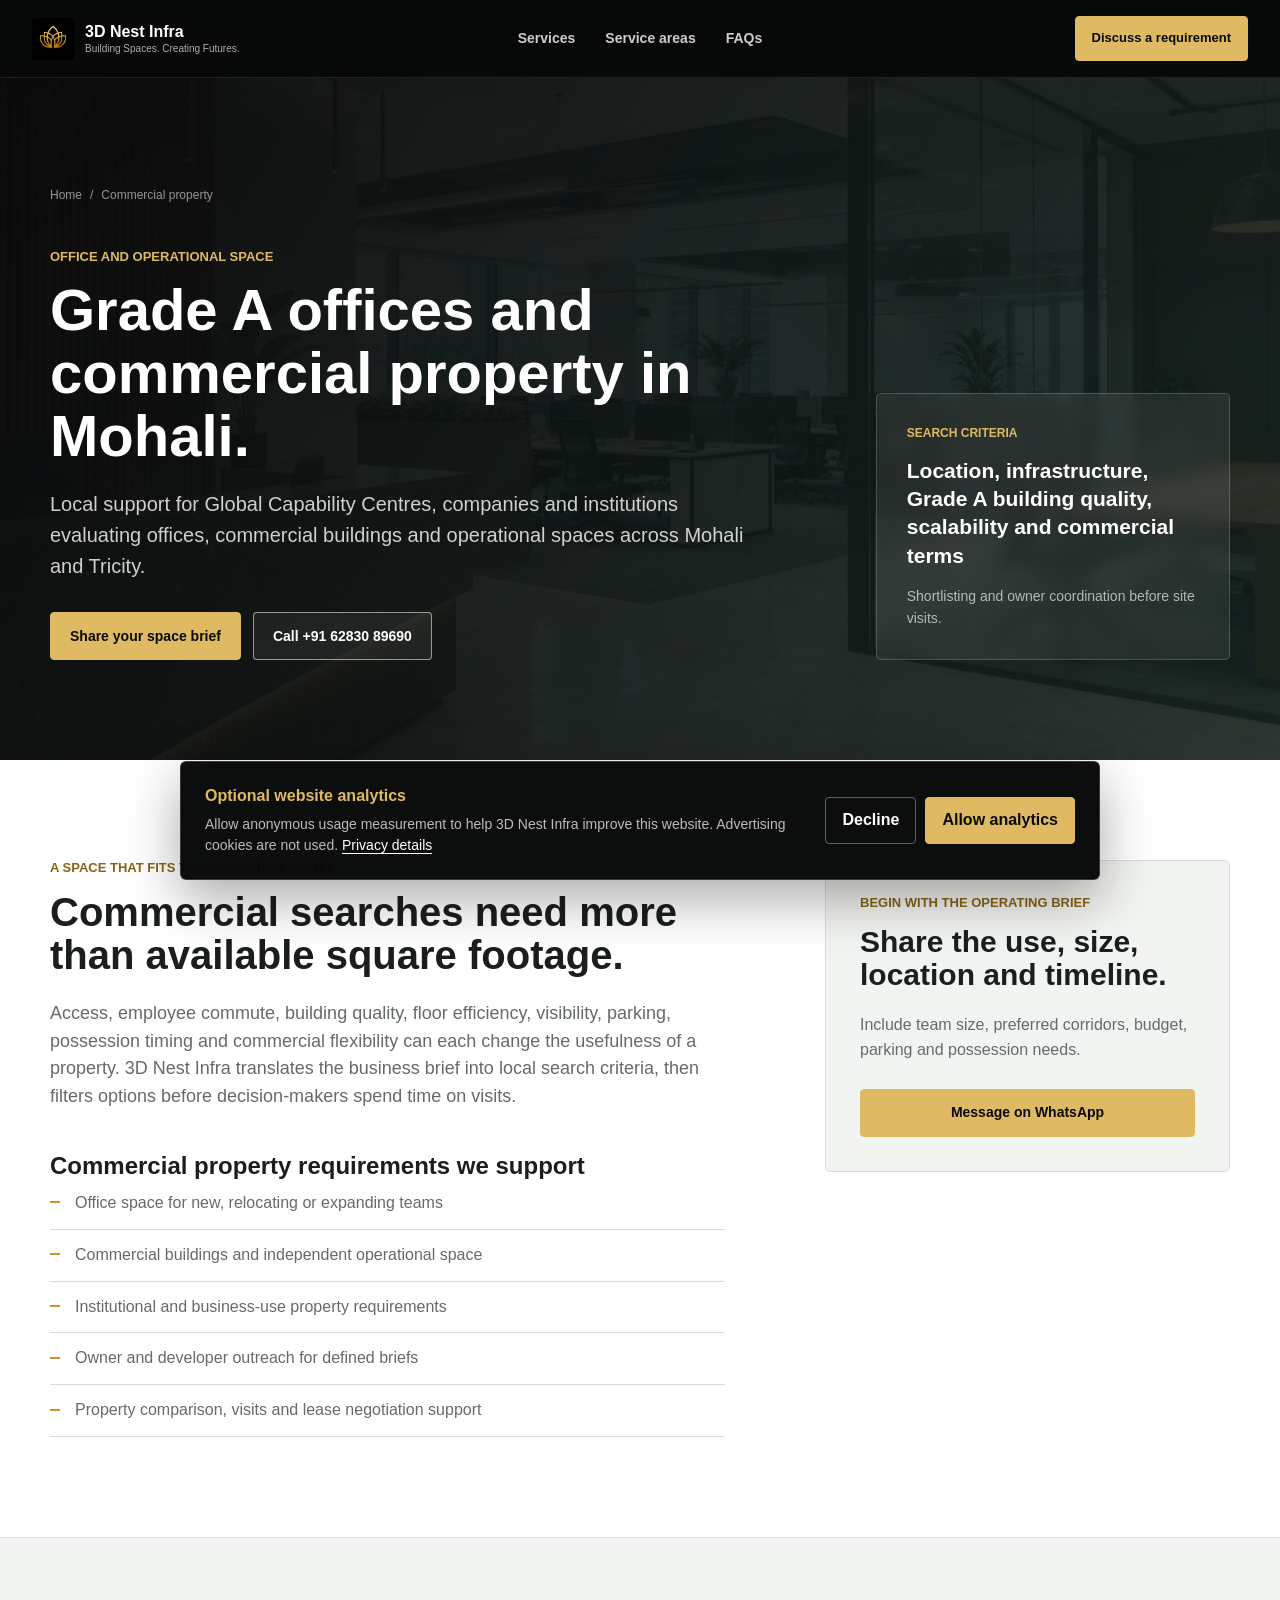
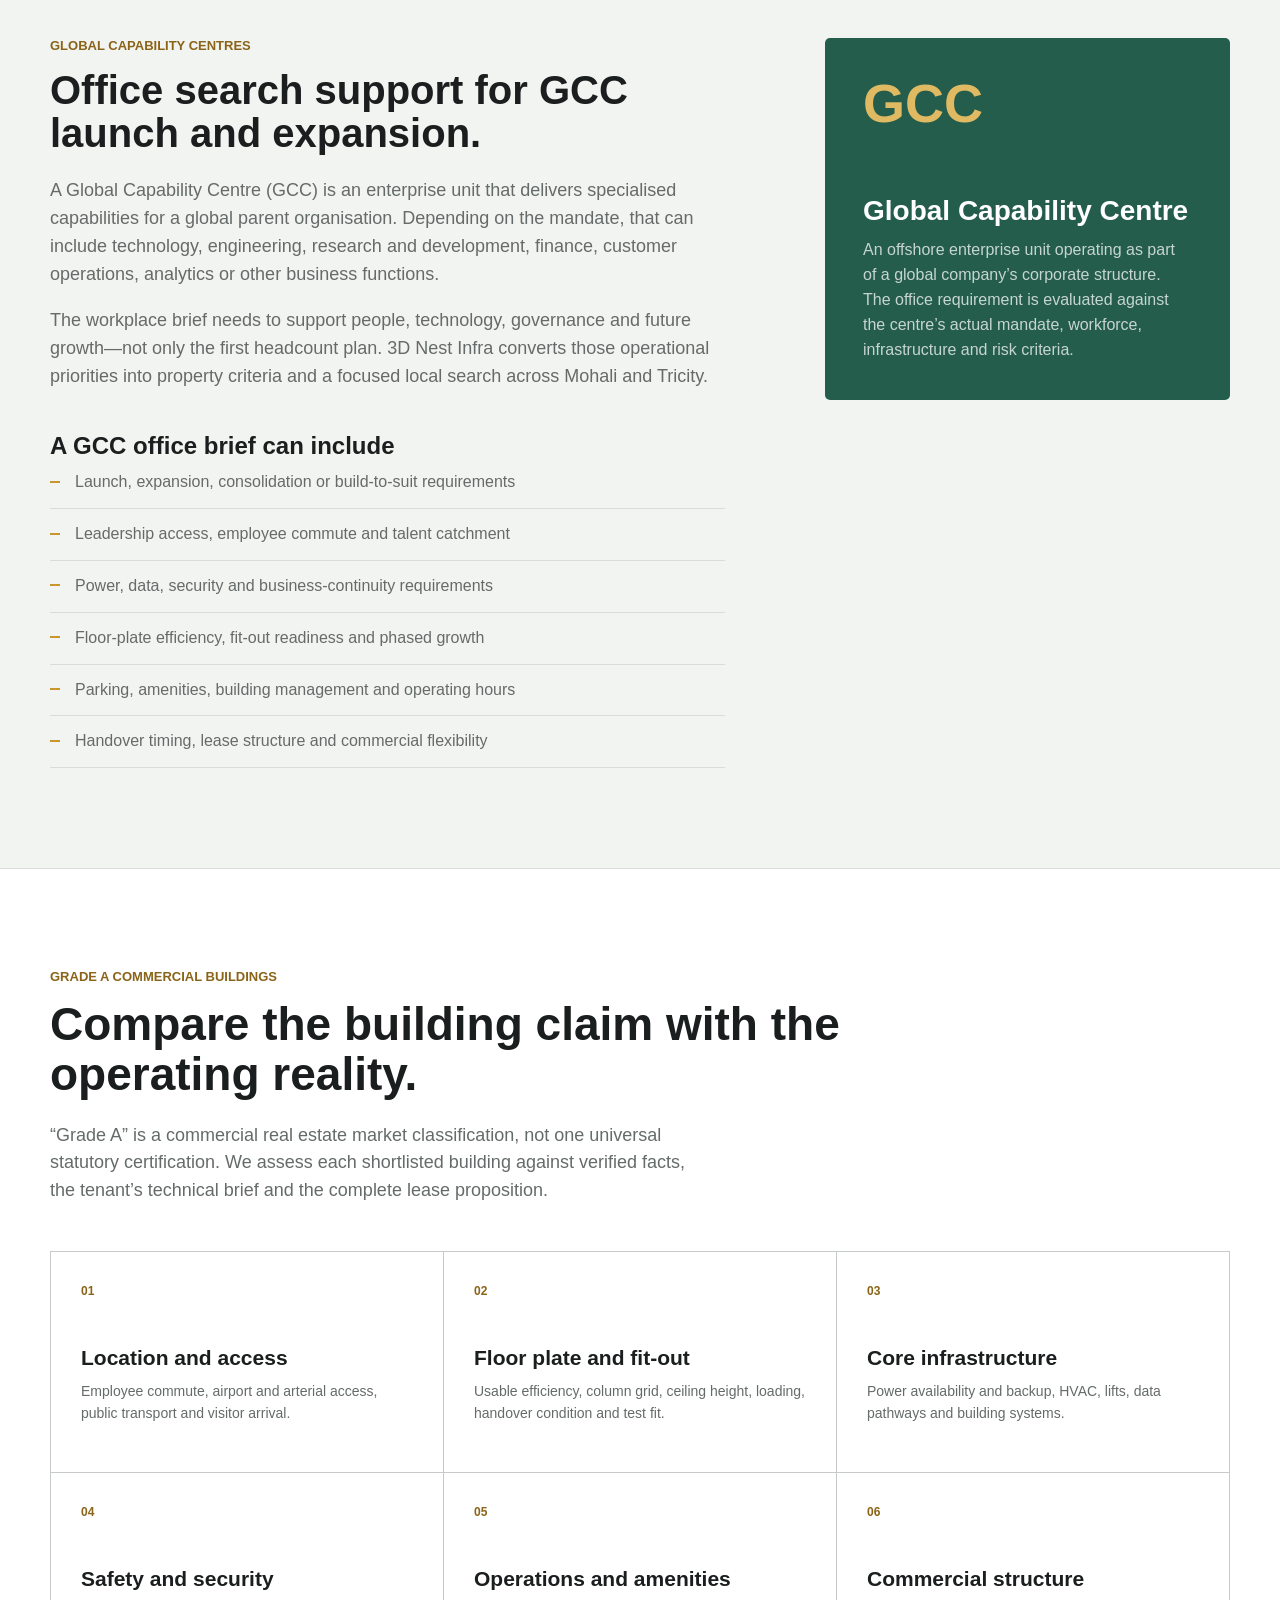
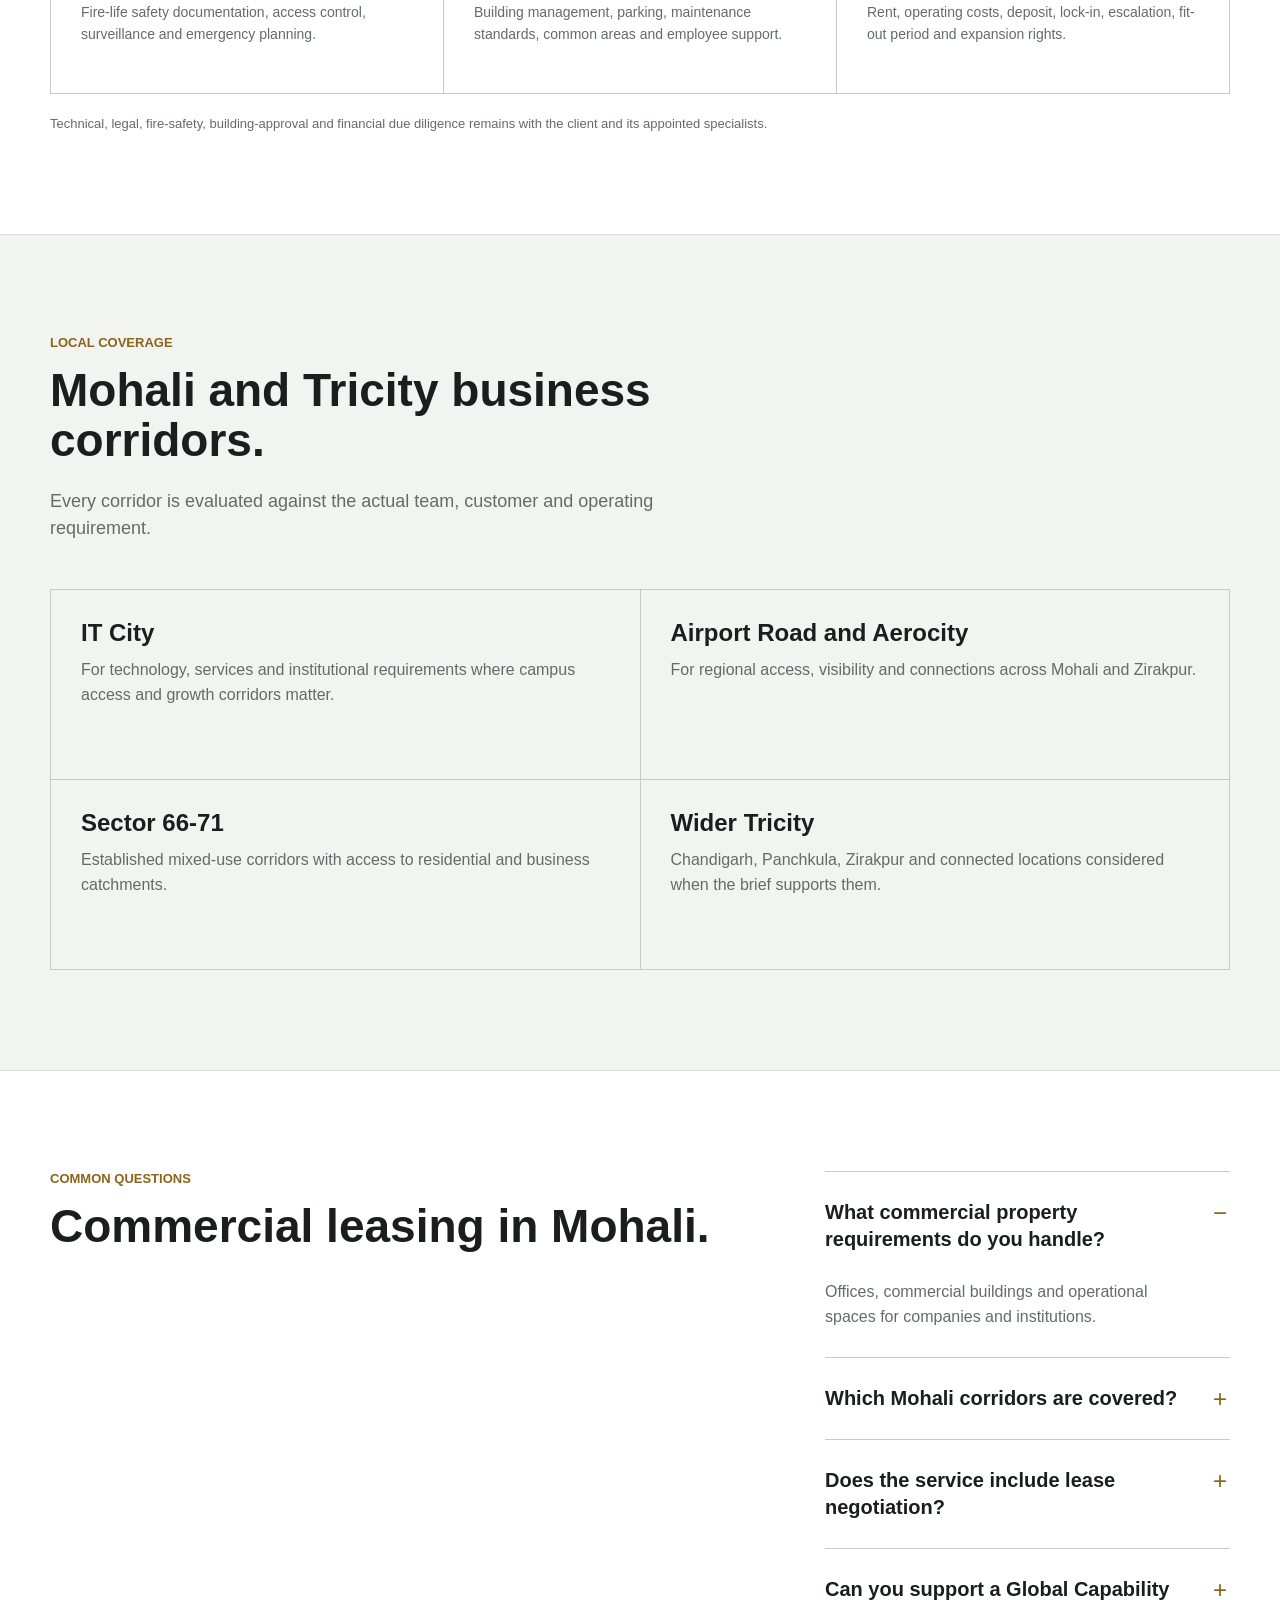
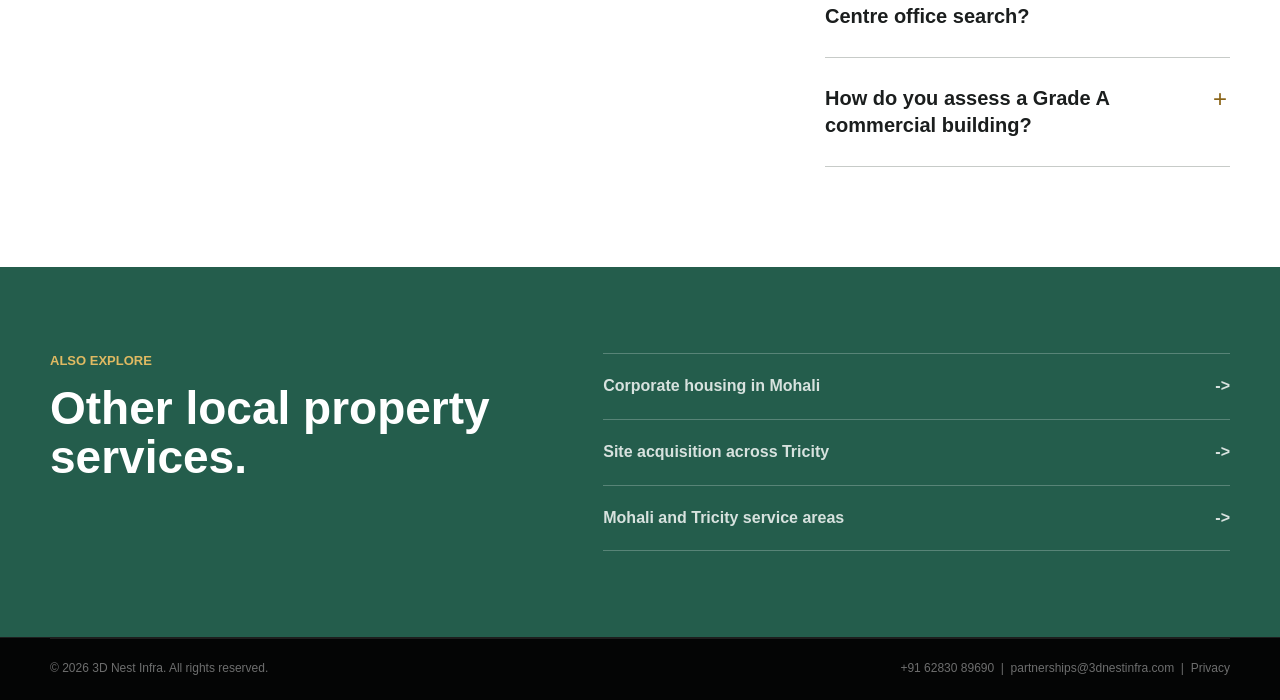
==== commercial-property-mohali.html @ 75d12ffb "Add home-buying, founder and property experience pages" ====
<!doctype html>
<html lang="en">
  <head>
    <meta charset="UTF-8" />
    <meta name="viewport" content="width=device-width, initial-scale=1.0" />
    <meta
      name="description"
      content="Find Grade A office space and commercial buildings for Global Capability Centres (GCCs) in Mohali and Tricity, with shortlisting and lease support."
    />
    <meta
      name="robots"
      content="index, follow, max-image-preview:large, max-snippet:-1, max-video-preview:-1"
    />
    <meta name="theme-color" content="#080909" />
    <meta property="og:type" content="website" />
    <meta property="og:locale" content="en_IN" />
    <meta property="og:site_name" content="3D Nest Infra" />
    <meta property="og:title" content="Grade A Office & GCC Space in Mohali | 3D Nest Infra" />
    <meta
      property="og:description"
      content="Grade A office and GCC workplace search support across Mohali and Tricity."
    />
    <meta
      property="og:url"
      content="https://3dnestinfra.com/commercial-property-mohali.html"
    />
    <meta property="og:image" content="https://3dnestinfra.com/assets/social-preview.jpg" />
    <meta
      property="og:image:secure_url"
      content="https://3dnestinfra.com/assets/social-preview.jpg"
    />
    <meta property="og:image:type" content="image/jpeg" />
    <meta property="og:image:width" content="1200" />
    <meta property="og:image:height" content="630" />
    <meta
      property="og:image:alt"
      content="3D Nest Infra corporate housing, commercial property and site acquisition in Mohali and Tricity"
    />
    <meta name="twitter:card" content="summary_large_image" />
    <meta
      name="twitter:image"
      content="https://3dnestinfra.com/assets/social-preview.jpg"
    />
    <meta
      name="twitter:image:alt"
      content="3D Nest Infra corporate housing, commercial property and site acquisition in Mohali and Tricity"
    />
    <link rel="icon" href="assets/logo-icon.png" type="image/png" />
    <link
      rel="canonical"
      href="https://3dnestinfra.com/commercial-property-mohali.html"
    />
    <link rel="stylesheet" href="styles.css?v=20261105-2" />
    <title>Grade A Office & GCC Space in Mohali | 3D Nest Infra</title>
    <script type="application/ld+json">
      {
        "@context": "https://schema.org",
        "@graph": [
          {
            "@type": "Service",
            "@id": "https://3dnestinfra.com/commercial-property-mohali.html#service",
            "name": "Grade A Office and GCC Space Leasing in Mohali",
            "url": "https://3dnestinfra.com/commercial-property-mohali.html",
            "serviceType": "Global Capability Centre office, Grade A office and commercial real estate leasing advisory",
            "description": "Requirement definition, micro-market screening, Grade A office and GCC workplace shortlisting, owner and developer coordination, visits and commercial negotiation support in Mohali and Tricity.",
            "provider": {
              "@type": "Organization",
              "@id": "https://3dnestinfra.com/#organization",
              "name": "3D Nest Infra",
              "url": "https://3dnestinfra.com/",
              "telephone": "+91-62830-89690",
              "email": "partnerships@3dnestinfra.com",
              "founder": { "@type": "Person", "name": "Karan Kalra" }
            },
            "areaServed": [
              { "@type": "City", "name": "Mohali" },
              { "@type": "City", "name": "Chandigarh" },
              { "@type": "City", "name": "Panchkula" },
              { "@type": "City", "name": "Zirakpur" }
            ],
            "audience": {
              "@type": "BusinessAudience",
              "audienceType": "Global Capability Centres, multinational companies, institutions and expanding business teams"
            }
          },
          {
            "@type": "FAQPage",
            "mainEntity": [
              {
                "@type": "Question",
                "name": "What commercial property requirements does 3D Nest Infra handle?",
                "acceptedAnswer": {
                  "@type": "Answer",
                  "text": "3D Nest Infra supports searches for offices, commercial buildings and operational spaces for companies and institutions."
                }
              },
              {
                "@type": "Question",
                "name": "Which Mohali commercial corridors are covered?",
                "acceptedAnswer": {
                  "@type": "Answer",
                  "text": "Coverage includes IT City, Airport Road, Aerocity, Sector 66 to 71 and connected business corridors across Mohali and Tricity."
                }
              },
              {
                "@type": "Question",
                "name": "Does the service include lease negotiation?",
                "acceptedAnswer": {
                  "@type": "Answer",
                  "text": "Yes. The process includes commercial comparison, owner or developer coordination and negotiation support, followed by documentation coordination."
                }
              },
              {
                "@type": "Question",
                "name": "Can 3D Nest Infra support a Global Capability Centre office search?",
                "acceptedAnswer": {
                  "@type": "Answer",
                  "text": "Yes. 3D Nest Infra supports GCC office launch, expansion and consolidation briefs across Mohali and Tricity, including location, access, infrastructure, security, floor-plate, fit-out and scalability criteria."
                }
              },
              {
                "@type": "Question",
                "name": "How does 3D Nest Infra assess a Grade A commercial building?",
                "acceptedAnswer": {
                  "@type": "Answer",
                  "text": "Grade A is treated as a market classification rather than a universal statutory certification. Building claims are compared against access, ownership, floor efficiency, power backup, HVAC, lifts, parking, security, fire-life safety, operations, handover condition and lease terms."
                }
              }
            ]
          }
        ]
      }
    </script>
  </head>
  <body class="subpage">
    <a class="skip-link" href="#main-content">Skip to main content</a>
    <header class="site-header inner-header">
      <a class="brand" href="index.html" aria-label="3D Nest Infra home">
        <img src="assets/logo-icon.png" alt="" width="42" height="42" />
        <span><strong>3D Nest Infra</strong><small>Building Spaces. Creating Futures.</small></span>
      </a>
      <nav class="inner-nav" aria-label="Primary navigation">
        <a href="index.html#services">Services</a>
        <a href="property-services-mohali-tricity.html">Service areas</a>
        <a href="index.html#faq">FAQs</a>
      </nav>
      <a class="header-cta" href="index.html#enquiry">Discuss a requirement</a>
    </header>

    <main id="main-content">
      <section class="subpage-hero commercial-hero">
        <div class="shell subpage-hero-grid">
          <div>
            <nav class="breadcrumbs" aria-label="Breadcrumb">
              <a href="index.html">Home</a><span aria-hidden="true">/</span><span>Commercial property</span>
            </nav>
            <p class="eyebrow">Office and operational space</p>
            <h1>Grade A offices and commercial property in Mohali.</h1>
            <p class="subpage-lead">
              Local support for Global Capability Centres, companies and institutions
              evaluating offices, commercial buildings and operational spaces across Mohali
              and Tricity.
            </p>
            <div class="hero-actions">
              <a class="button button-primary" href="index.html#enquiry">Share your space brief</a>
              <a class="button button-secondary" href="tel:+916283089690">Call +91 62830 89690</a>
            </div>
          </div>
          <aside class="subpage-summary" aria-label="Service summary">
            <p class="summary-label">Search criteria</p>
            <strong>
              Location, infrastructure, Grade A building quality, scalability and commercial
              terms
            </strong>
            <p>Shortlisting and owner coordination before site visits.</p>
          </aside>
        </div>
      </section>

      <section class="content-section">
        <div class="shell editorial-grid">
          <article class="article-copy">
            <p class="eyebrow dark">A space that fits the operating model</p>
            <h2>Commercial searches need more than available square footage.</h2>
            <p>
              Access, employee commute, building quality, floor efficiency, visibility, parking,
              possession timing and commercial flexibility can each change the usefulness of a
              property. 3D Nest Infra translates the business brief into local search criteria,
              then filters options before decision-makers spend time on visits.
            </p>
            <h3>Commercial property requirements we support</h3>
            <ul class="check-list">
              <li>Office space for new, relocating or expanding teams</li>
              <li>Commercial buildings and independent operational space</li>
              <li>Institutional and business-use property requirements</li>
              <li>Owner and developer outreach for defined briefs</li>
              <li>Property comparison, visits and lease negotiation support</li>
            </ul>
          </article>
          <aside class="contact-card">
            <p class="eyebrow dark">Begin with the operating brief</p>
            <h2>Share the use, size, location and timeline.</h2>
            <p>Include team size, preferred corridors, budget, parking and possession needs.</p>
            <a class="button button-primary" href="https://wa.me/916283089690?text=Hello%203D%20Nest%20Infra%2C%20I%20need%20office%20or%20commercial%20property%20in%20Mohali%20or%20Tricity.">
              Message on WhatsApp
            </a>
          </aside>
        </div>
      </section>

      <section class="content-section content-section-muted" aria-labelledby="gcc-office-mohali">
        <div class="shell editorial-grid">
          <article class="article-copy">
            <p class="eyebrow dark">Global Capability Centres</p>
            <h2 id="gcc-office-mohali">Office search support for GCC launch and expansion.</h2>
            <p>
              A Global Capability Centre (GCC) is an enterprise unit that delivers specialised
              capabilities for a global parent organisation. Depending on the mandate, that can
              include technology, engineering, research and development, finance, customer
              operations, analytics or other business functions.
            </p>
            <p>
              The workplace brief needs to support people, technology, governance and future
              growth—not only the first headcount plan. 3D Nest Infra converts those operational
              priorities into property criteria and a focused local search across Mohali and
              Tricity.
            </p>
            <h3>A GCC office brief can include</h3>
            <ul class="check-list">
              <li>Launch, expansion, consolidation or build-to-suit requirements</li>
              <li>Leadership access, employee commute and talent catchment</li>
              <li>Power, data, security and business-continuity requirements</li>
              <li>Floor-plate efficiency, fit-out readiness and phased growth</li>
              <li>Parking, amenities, building management and operating hours</li>
              <li>Handover timing, lease structure and commercial flexibility</li>
            </ul>
          </article>

          <aside class="definition-card">
            <span>GCC</span>
            <h3>Global Capability Centre</h3>
            <p>
              An offshore enterprise unit operating as part of a global company’s corporate
              structure. The office requirement is evaluated against the centre’s actual
              mandate, workforce, infrastructure and risk criteria.
            </p>
          </aside>
        </div>
      </section>

      <section class="content-section grade-a-section" aria-labelledby="grade-a-buildings">
        <div class="shell">
          <div class="section-heading grade-a-heading">
            <p class="eyebrow dark">Grade A commercial buildings</p>
            <h2 id="grade-a-buildings">
              Compare the building claim with the operating reality.
            </h2>
            <p>
              “Grade A” is a commercial real estate market classification, not one universal
              statutory certification. We assess each shortlisted building against verified
              facts, the tenant’s technical brief and the complete lease proposition.
            </p>
          </div>

          <div class="building-criteria-grid">
            <article>
              <span>01</span>
              <h3>Location and access</h3>
              <p>Employee commute, airport and arterial access, public transport and visitor arrival.</p>
            </article>
            <article>
              <span>02</span>
              <h3>Floor plate and fit-out</h3>
              <p>Usable efficiency, column grid, ceiling height, loading, handover condition and test fit.</p>
            </article>
            <article>
              <span>03</span>
              <h3>Core infrastructure</h3>
              <p>Power availability and backup, HVAC, lifts, data pathways and building systems.</p>
            </article>
            <article>
              <span>04</span>
              <h3>Safety and security</h3>
              <p>Fire-life safety documentation, access control, surveillance and emergency planning.</p>
            </article>
            <article>
              <span>05</span>
              <h3>Operations and amenities</h3>
              <p>Building management, parking, maintenance standards, common areas and employee support.</p>
            </article>
            <article>
              <span>06</span>
              <h3>Commercial structure</h3>
              <p>Rent, operating costs, deposit, lock-in, escalation, fit-out period and expansion rights.</p>
            </article>
          </div>

          <p class="classification-note">
            Technical, legal, fire-safety, building-approval and financial due diligence remains
            with the client and its appointed specialists.
          </p>
        </div>
      </section>

      <section class="content-section content-section-muted" aria-labelledby="commercial-areas">
        <div class="shell">
          <div class="section-heading">
            <p class="eyebrow dark">Local coverage</p>
            <h2 id="commercial-areas">Mohali and Tricity business corridors.</h2>
            <p>Every corridor is evaluated against the actual team, customer and operating requirement.</p>
          </div>
          <div class="area-grid">
            <article><h3>IT City</h3><p>For technology, services and institutional requirements where campus access and growth corridors matter.</p></article>
            <article><h3>Airport Road and Aerocity</h3><p>For regional access, visibility and connections across Mohali and Zirakpur.</p></article>
            <article><h3>Sector 66-71</h3><p>Established mixed-use corridors with access to residential and business catchments.</p></article>
            <article><h3>Wider Tricity</h3><p>Chandigarh, Panchkula, Zirakpur and connected locations considered when the brief supports them.</p></article>
          </div>
        </div>
      </section>

      <section class="content-section faq compact-faq" aria-labelledby="commercial-faq">
        <div class="shell editorial-grid">
          <div class="section-heading"><p class="eyebrow dark">Common questions</p><h2 id="commercial-faq">Commercial leasing in Mohali.</h2></div>
          <div class="faq-list">
            <details open><summary>What commercial property requirements do you handle?</summary><p>Offices, commercial buildings and operational spaces for companies and institutions.</p></details>
            <details><summary>Which Mohali corridors are covered?</summary><p>IT City, Airport Road, Aerocity, Sector 66-71 and connected business corridors across Mohali and Tricity.</p></details>
            <details><summary>Does the service include lease negotiation?</summary><p>Yes. We support commercial comparison, owner or developer coordination, negotiation and documentation follow-through.</p></details>
            <details><summary>Can you support a Global Capability Centre office search?</summary><p>Yes. We support GCC office launch, expansion and consolidation briefs across Mohali and Tricity, including location, access, infrastructure, security, floor-plate, fit-out and scalability criteria.</p></details>
            <details><summary>How do you assess a Grade A commercial building?</summary><p>Grade A is treated as a market classification rather than a universal statutory certification. We compare building claims against access, ownership, floor efficiency, power backup, HVAC, lifts, parking, security, fire-life safety, operations, handover condition and lease terms.</p></details>
          </div>
        </div>
      </section>

      <section class="related-section">
        <div class="shell related-grid">
          <div><p class="eyebrow">Also explore</p><h2>Other local property services.</h2></div>
          <div class="related-links">
            <a href="corporate-housing-mohali.html">Corporate housing in Mohali <span aria-hidden="true">-&gt;</span></a>
            <a href="site-acquisition-tricity.html">Site acquisition across Tricity <span aria-hidden="true">-&gt;</span></a>
            <a href="property-services-mohali-tricity.html">Mohali and Tricity service areas <span aria-hidden="true">-&gt;</span></a>
          </div>
        </div>
      </section>
    </main>

    <footer class="site-footer compact-footer">
      <div class="shell footer-bottom">
        <p>&copy; 2026 3D Nest Infra. All rights reserved.</p>
        <p>
          <a href="tel:+916283089690">+91 62830 89690</a>
          &nbsp;|&nbsp;
          <a href="mailto:partnerships@3dnestinfra.com">partnerships@3dnestinfra.com</a>
          &nbsp;|&nbsp;
          <a href="privacy.html">Privacy</a>
        </p>
      </div>
    </footer>
    <script src="analytics.js"></script>
  </body>
</html>
---- styles.css ----
:root {
  --black: #080909;
  --black-soft: #121414;
  --ink: #1b1e1e;
  --gray-900: #313535;
  --gray-700: #656b6a;
  --gray-500: #9ba09f;
  --gray-300: #d9dcda;
  --gray-100: #f2f4f1;
  --white: #ffffff;
  --gold: #c9952c;
  --gold-light: #e0ba62;
  --green: #245d4c;
  --max-width: 1180px;
  --header-height: 78px;
}

* {
  box-sizing: border-box;
}

html {
  scroll-behavior: smooth;
  scroll-padding-top: calc(var(--header-height) + 16px);
}

body {
  margin: 0;
  color: var(--ink);
  background: var(--white);
  font-family: "Avenir Next", Inter, "Helvetica Neue", Arial, sans-serif;
  font-size: 16px;
  line-height: 1.55;
  letter-spacing: 0;
  -webkit-font-smoothing: antialiased;
}

body.menu-open {
  overflow: hidden;
}

img {
  display: block;
  max-width: 100%;
}

a {
  color: inherit;
  text-decoration: none;
}

button,
input,
select,
textarea {
  font: inherit;
  letter-spacing: 0;
}

button,
a {
  -webkit-tap-highlight-color: transparent;
}

:focus-visible {
  outline: 3px solid var(--gold-light);
  outline-offset: 3px;
}

.skip-link {
  position: fixed;
  z-index: 1000;
  top: 12px;
  left: 12px;
  padding: 10px 14px;
  color: var(--black);
  background: var(--white);
  transform: translateY(-160%);
}

.skip-link:focus {
  transform: translateY(0);
}

.shell {
  width: min(calc(100% - 48px), var(--max-width));
  margin: 0 auto;
}

.section {
  padding: 112px 0;
}

.eyebrow {
  margin: 0 0 14px;
  color: var(--gold-light);
  font-size: 13px;
  font-weight: 700;
  line-height: 1.3;
  text-transform: uppercase;
  letter-spacing: 0;
}

.eyebrow.dark {
  color: #8a6418;
}

h1,
h2,
h3,
p {
  margin-top: 0;
}

h1,
h2,
h3 {
  line-height: 1.08;
  letter-spacing: 0;
}

h1 {
  margin-bottom: 22px;
  font-size: 64px;
  font-weight: 700;
}

h2 {
  margin-bottom: 22px;
  font-size: 46px;
  font-weight: 650;
}

h3 {
  margin-bottom: 12px;
  font-size: 24px;
}

.section-heading {
  max-width: 760px;
}

.section-heading > p:last-child {
  max-width: 640px;
  color: var(--gray-700);
  font-size: 18px;
}

.site-header {
  position: fixed;
  z-index: 100;
  top: 0;
  right: 0;
  left: 0;
  display: grid;
  grid-template-columns: minmax(235px, 1fr) auto minmax(235px, 1fr);
  align-items: center;
  min-height: var(--header-height);
  padding: 0 32px;
  color: var(--white);
  border-bottom: 1px solid rgba(255, 255, 255, 0.16);
  transition:
    background-color 180ms ease,
    border-color 180ms ease;
}

.site-header.is-scrolled,
.site-header.menu-active {
  background: rgba(8, 9, 9, 0.96);
  border-color: rgba(255, 255, 255, 0.08);
}

.brand {
  display: inline-flex;
  align-items: center;
  gap: 11px;
  justify-self: start;
}

.brand img {
  width: 42px;
  height: 42px;
  border-radius: 2px;
}

.brand span {
  display: flex;
  flex-direction: column;
  min-width: 0;
}

.brand strong {
  font-size: 16px;
  line-height: 1.2;
}

.brand small {
  margin-top: 2px;
  color: rgba(255, 255, 255, 0.67);
  font-size: 10px;
  line-height: 1.2;
}

.desktop-nav {
  display: flex;
  align-items: center;
  gap: 30px;
}

.desktop-nav a {
  position: relative;
  color: rgba(255, 255, 255, 0.82);
  font-size: 14px;
  font-weight: 600;
}

.desktop-nav a::after {
  position: absolute;
  right: 0;
  bottom: -9px;
  left: 0;
  height: 2px;
  background: var(--gold);
  content: "";
  transform: scaleX(0);
  transform-origin: left;
  transition: transform 160ms ease;
}

.desktop-nav a:hover::after,
.desktop-nav a:focus-visible::after {
  transform: scaleX(1);
}

.header-cta {
  justify-self: end;
  padding: 11px 16px;
  color: var(--black);
  background: var(--gold-light);
  border: 1px solid var(--gold-light);
  border-radius: 4px;
  font-size: 13px;
  font-weight: 750;
  transition:
    background-color 160ms ease,
    border-color 160ms ease;
}

.header-cta:hover {
  background: var(--white);
  border-color: var(--white);
}

.menu-toggle,
.mobile-menu {
  display: none;
}

.hero {
  position: relative;
  display: flex;
  align-items: flex-end;
  min-height: 790px;
  height: calc(100svh - 34px);
  max-height: 900px;
  color: var(--white);
  background: var(--black);
  overflow: hidden;
}

.hero-image,
.hero-scrim {
  position: absolute;
  inset: 0;
  width: 100%;
  height: 100%;
}

.hero-image {
  object-fit: cover;
  object-position: center;
}

.hero-scrim {
  background:
    linear-gradient(90deg, rgba(5, 6, 6, 0.94) 0%, rgba(5, 6, 6, 0.74) 38%, rgba(5, 6, 6, 0.12) 72%),
    linear-gradient(0deg, rgba(5, 6, 6, 0.72) 0%, rgba(5, 6, 6, 0) 45%);
}

.hero-content {
  position: relative;
  z-index: 2;
  padding-bottom: 158px;
}

.hero-content .eyebrow {
  max-width: 560px;
}

.hero-content h1 {
  max-width: 920px;
}

.hero-copy {
  max-width: 630px;
  margin-bottom: 32px;
  color: rgba(255, 255, 255, 0.86);
  font-size: 21px;
  line-height: 1.55;
}

.hero-actions {
  display: flex;
  flex-wrap: wrap;
  gap: 12px;
}

.button {
  display: inline-flex;
  align-items: center;
  justify-content: center;
  min-height: 48px;
  padding: 0 19px;
  border: 1px solid transparent;
  border-radius: 4px;
  font-size: 14px;
  font-weight: 750;
  cursor: pointer;
  transition:
    background-color 160ms ease,
    border-color 160ms ease,
    color 160ms ease,
    transform 160ms ease;
}

.button:hover {
  transform: translateY(-1px);
}

.button-primary {
  color: var(--black);
  background: var(--gold-light);
  border-color: var(--gold-light);
}

.button-primary:hover {
  background: var(--white);
  border-color: var(--white);
}

.button-secondary {
  color: var(--white);
  background: rgba(255, 255, 255, 0.06);
  border-color: rgba(255, 255, 255, 0.54);
}

.button-secondary:hover {
  background: rgba(255, 255, 255, 0.14);
  border-color: var(--white);
}

.hero-proof {
  position: absolute;
  z-index: 3;
  right: 0;
  bottom: 0;
  left: 0;
  display: grid;
  grid-template-columns: repeat(3, 1fr);
  min-height: 108px;
  padding: 0 max(24px, calc((100% - var(--max-width)) / 2));
  background: rgba(8, 9, 9, 0.9);
  border-top: 1px solid rgba(255, 255, 255, 0.14);
}

.hero-proof div {
  display: flex;
  flex-direction: column;
  justify-content: center;
  padding: 20px 32px;
  border-right: 1px solid rgba(255, 255, 255, 0.12);
}

.hero-proof div:first-child {
  padding-left: 0;
}

.hero-proof div:last-child {
  border-right: 0;
}

.hero-proof strong {
  color: var(--gold-light);
  font-size: 18px;
}

.hero-proof span {
  margin-top: 3px;
  color: rgba(255, 255, 255, 0.66);
  font-size: 13px;
}

.intro-band {
  padding: 86px 0;
  background: var(--gray-100);
  border-bottom: 1px solid var(--gray-300);
}

.intro-layout {
  display: grid;
  grid-template-columns: 1.15fr 0.85fr;
  gap: 90px;
  align-items: start;
}

.intro-copy {
  padding-top: 28px;
}

.intro-copy p {
  color: var(--gray-700);
  font-size: 18px;
}

.text-link {
  display: inline-flex;
  gap: 9px;
  align-items: center;
  color: var(--green);
  border-bottom: 1px solid currentColor;
  font-weight: 700;
}

.services {
  background: var(--white);
}

.services-heading {
  display: grid;
  grid-template-columns: 1fr 0.7fr;
  column-gap: 56px;
  max-width: none;
  margin-bottom: 58px;
}

.services-heading .eyebrow {
  grid-column: 1 / -1;
}

.services-heading h2,
.services-heading > p:last-child {
  margin-bottom: 0;
}

.service-grid {
  display: grid;
  grid-template-columns: repeat(3, 1fr);
  border-top: 1px solid var(--gray-300);
  border-left: 1px solid var(--gray-300);
}

.service-card {
  display: flex;
  flex-direction: column;
  min-height: 290px;
  padding: 32px;
  border-right: 1px solid var(--gray-300);
  border-bottom: 1px solid var(--gray-300);
  transition:
    background-color 180ms ease,
    color 180ms ease;
}

.service-card:hover {
  color: var(--white);
  background: var(--black-soft);
}

.service-number {
  display: block;
  margin-bottom: 54px;
  color: #8a6418;
  font-size: 13px;
  font-weight: 800;
}

.service-card h3 {
  font-size: 22px;
}

.service-card p {
  margin-bottom: 0;
  color: var(--gray-700);
}

.service-link {
  align-self: flex-start;
  margin-top: auto;
  padding-top: 24px;
  color: var(--green);
  font-size: 13px;
  font-weight: 750;
}

.service-card:hover p {
  color: rgba(255, 255, 255, 0.72);
}

.service-card:hover .service-link {
  color: var(--gold-light);
}

.enterprise-offices {
  background: #e9ece7;
  border-top: 1px solid var(--gray-300);
  border-bottom: 1px solid var(--gray-300);
}

.enterprise-office-layout {
  display: grid;
  grid-template-columns: 0.78fr 1.22fr;
  gap: 90px;
  align-items: start;
}

.enterprise-office-heading {
  position: sticky;
  top: 118px;
}

.enterprise-office-heading .text-link {
  margin-top: 14px;
}

.enterprise-office-cards {
  display: grid;
  grid-template-columns: repeat(2, minmax(0, 1fr));
  gap: 18px;
}

.enterprise-office-card {
  min-width: 0;
  min-height: 460px;
  padding: 32px;
  background: var(--white);
  border: 1px solid #c7cbc8;
}

.enterprise-office-card > span {
  display: block;
  margin-bottom: 54px;
  color: #8a6418;
  font-size: 12px;
  font-weight: 800;
}

.enterprise-office-card h3 {
  font-size: 25px;
}

.enterprise-office-card p {
  color: var(--gray-700);
}

.enterprise-office-card ul {
  display: grid;
  gap: 10px;
  margin: 26px 0 0;
  padding: 22px 0 0;
  color: var(--gray-700);
  border-top: 1px solid var(--gray-300);
  list-style: none;
}

.enterprise-office-card li {
  position: relative;
  padding-left: 18px;
  font-size: 14px;
}

.enterprise-office-card li::before {
  position: absolute;
  top: 0.7em;
  left: 0;
  width: 8px;
  height: 2px;
  background: var(--gold);
  content: "";
}

.workstreams {
  color: var(--white);
  background: var(--black);
}

.workstreams-heading {
  max-width: 810px;
  margin-bottom: 55px;
}

.workstream-grid {
  display: grid;
  grid-template-columns: 1fr 1fr;
  gap: 24px;
}

.workstream {
  border: 1px solid rgba(255, 255, 255, 0.16);
  border-radius: 6px;
  overflow: hidden;
}

.workstream-media {
  aspect-ratio: 4 / 3;
  background: #1a1c1c;
  overflow: hidden;
}

.workstream-media img {
  width: 100%;
  height: 100%;
  object-fit: cover;
  transition: transform 480ms ease;
}

.workstream:hover .workstream-media img {
  transform: scale(1.025);
}

.workstream-copy {
  padding: 32px;
}

.workstream-copy h3 {
  max-width: 500px;
  font-size: 27px;
}

.workstream-copy ul {
  display: grid;
  gap: 10px;
  margin: 24px 0 0;
  padding: 22px 0 0;
  color: rgba(255, 255, 255, 0.73);
  border-top: 1px solid rgba(255, 255, 255, 0.14);
  list-style: none;
}

.workstream-copy li {
  position: relative;
  padding-left: 19px;
}

.workstream-copy li::before {
  position: absolute;
  top: 0.66em;
  left: 0;
  width: 7px;
  height: 2px;
  background: var(--gold);
  content: "";
}

.imagery-note {
  margin: 18px 0 0;
  color: rgba(255, 255, 255, 0.48);
  font-size: 12px;
}

.process {
  background: var(--gray-100);
}

.process-layout {
  display: grid;
  grid-template-columns: 0.78fr 1.22fr;
  gap: 90px;
}

.process-heading {
  position: sticky;
  top: 118px;
  align-self: start;
}

.process-list {
  margin: 0;
  padding: 0;
  border-top: 1px solid #c7cbc8;
  list-style: none;
}

.process-list li {
  display: grid;
  grid-template-columns: 72px 1fr;
  gap: 22px;
  min-height: 160px;
  padding: 34px 0;
  border-bottom: 1px solid #c7cbc8;
}

.process-list > li > span {
  color: #8a6418;
  font-size: 13px;
  font-weight: 800;
}

.process-list h3 {
  margin-bottom: 9px;
}

.process-list p {
  max-width: 520px;
  margin-bottom: 0;
  color: var(--gray-700);
}

.experience {
  color: var(--white);
  background: var(--green);
}

.experience-layout {
  display: grid;
  grid-template-columns: 0.92fr 1.08fr;
  gap: 100px;
}

.experience-copy h2 {
  max-width: 530px;
}

.experience-copy > p:not(.eyebrow) {
  color: rgba(255, 255, 255, 0.76);
  font-size: 17px;
}

.experience-facts {
  border-top: 1px solid rgba(255, 255, 255, 0.24);
}

.experience-facts > div {
  display: grid;
  grid-template-columns: 0.85fr 1.15fr;
  gap: 30px;
  padding: 27px 0;
  border-bottom: 1px solid rgba(255, 255, 255, 0.24);
}

.experience-facts strong {
  color: var(--gold-light);
}

.experience-facts span {
  color: rgba(255, 255, 255, 0.72);
}

.founder-profile {
  display: grid;
  grid-template-columns: 1fr auto;
  gap: 52px;
  align-items: end;
  margin-top: 66px;
  padding-top: 34px;
  border-top: 1px solid rgba(255, 255, 255, 0.24);
}

.founder-profile h3 {
  margin-bottom: 9px;
  color: var(--white);
  font-size: 30px;
}

.founder-profile p {
  max-width: 680px;
  margin-bottom: 0;
  color: rgba(255, 255, 255, 0.72);
}

.founder-profile .founder-role {
  margin-bottom: 8px;
  color: var(--gold-light);
  font-size: 12px;
  font-weight: 800;
  text-transform: uppercase;
}

.founder-link {
  display: inline-flex;
  gap: 14px;
  align-items: center;
  padding-bottom: 4px;
  color: var(--white);
  border-bottom: 1px solid rgba(255, 255, 255, 0.52);
  font-weight: 750;
}

.founder-link:hover {
  color: var(--gold-light);
  border-color: var(--gold-light);
}

.client-proof {
  background: #f3f0e9;
}

.client-proof-heading {
  margin-bottom: 46px;
}

.client-name-list {
  display: grid;
  grid-template-columns: repeat(4, minmax(0, 1fr));
  gap: 1px;
  margin: 0;
  padding: 1px;
  background: #c9ccc9;
  list-style: none;
}

.client-name-list li {
  display: flex;
  min-width: 0;
  min-height: 174px;
  flex-direction: column;
  justify-content: space-between;
  padding: 30px;
  background: var(--white);
}

.client-name-list span {
  color: #8a6418;
  font-size: 11px;
  font-weight: 800;
}

.client-name-list strong {
  max-width: 230px;
  color: var(--ink);
  font-size: 21px;
  font-weight: 750;
  line-height: 1.18;
}

.client-proof-note {
  max-width: 760px;
  margin: 20px 0 0;
  color: var(--gray-700);
  font-size: 13px;
}

.markets {
  background: var(--white);
}

.markets-heading {
  margin-bottom: 48px;
}

.market-layout {
  display: grid;
  grid-template-columns: 1.35fr 0.65fr;
  border-top: 1px solid var(--gray-300);
  border-bottom: 1px solid var(--gray-300);
}

.market-layout article {
  min-height: 360px;
  padding: 44px;
}

.primary-market {
  border-right: 1px solid var(--gray-300);
}

.market-label {
  margin-bottom: 52px;
  color: #8a6418;
  font-size: 13px;
  font-weight: 800;
  text-transform: uppercase;
}

.market-layout h3 {
  font-size: 34px;
}

.market-layout article > p:not(.market-label) {
  max-width: 620px;
  color: var(--gray-700);
}

.market-tags {
  display: flex;
  flex-wrap: wrap;
  gap: 8px;
  margin-top: 28px;
}

.market-tags span {
  padding: 7px 10px;
  color: var(--green);
  background: #eaf0ed;
  border: 1px solid #cfdcd6;
  border-radius: 4px;
  font-size: 12px;
  font-weight: 700;
}

.market-guide-link {
  margin-top: 28px;
}

.secondary-market {
  background: var(--gray-100);
}

.faq {
  background: var(--gray-100);
}

.faq-layout {
  display: grid;
  grid-template-columns: 0.78fr 1.22fr;
  gap: 90px;
  align-items: start;
}

.faq-heading {
  position: sticky;
  top: 118px;
}

.faq-list {
  border-top: 1px solid #c7cbc8;
}

.faq-list details {
  border-bottom: 1px solid #c7cbc8;
}

.faq-list summary {
  position: relative;
  padding: 27px 52px 27px 0;
  font-size: 20px;
  font-weight: 700;
  line-height: 1.35;
  cursor: pointer;
  list-style: none;
}

.faq-list summary::-webkit-details-marker {
  display: none;
}

.faq-list summary::after {
  position: absolute;
  top: 29px;
  right: 3px;
  color: #8a6418;
  content: "+";
  font-size: 24px;
  font-weight: 500;
  line-height: 1;
}

.faq-list details[open] summary::after {
  content: "−";
}

.faq-list details p {
  max-width: 690px;
  margin-bottom: 27px;
  padding-right: 44px;
  color: var(--gray-700);
}

.enquiry {
  color: var(--white);
  background: var(--black);
}

.enquiry-layout {
  display: grid;
  grid-template-columns: 0.8fr 1.2fr;
  gap: 90px;
  align-items: start;
}

.enquiry-copy {
  position: sticky;
  top: 118px;
}

.enquiry-copy h2 {
  max-width: 490px;
}

.enquiry-copy > p:not(.eyebrow) {
  max-width: 470px;
  color: rgba(255, 255, 255, 0.68);
}

.direct-contact {
  display: inline-flex;
  flex-direction: column;
  margin-top: 24px;
  padding-top: 22px;
  border-top: 1px solid rgba(255, 255, 255, 0.18);
}

.direct-contact span {
  color: rgba(255, 255, 255, 0.54);
  font-size: 12px;
}

.direct-contact strong {
  margin-top: 4px;
  color: var(--gold-light);
  font-size: 24px;
}

.direct-email {
  margin-top: 18px;
}

.direct-email strong {
  font-size: 16px;
  overflow-wrap: anywhere;
}

.lead-form {
  padding: 36px;
  color: var(--ink);
  background: var(--white);
  border-radius: 6px;
}

.form-row {
  display: grid;
  grid-template-columns: 1fr 1fr;
  gap: 18px;
}

.lead-form label {
  display: grid;
  gap: 7px;
  margin-bottom: 18px;
  color: var(--gray-900);
  font-size: 13px;
  font-weight: 750;
}

.lead-form input,
.lead-form select,
.lead-form textarea {
  width: 100%;
  min-height: 48px;
  padding: 11px 12px;
  color: var(--ink);
  background: var(--white);
  border: 1px solid #bfc4c1;
  border-radius: 3px;
}

.lead-form textarea {
  min-height: 118px;
  resize: vertical;
}

.lead-form input:hover,
.lead-form select:hover,
.lead-form textarea:hover {
  border-color: var(--gray-700);
}

.lead-form .field-error {
  border-color: #a72f2f;
}

.consent {
  grid-template-columns: 18px 1fr;
  align-items: start;
  gap: 10px;
  font-weight: 500;
}

.consent input {
  width: 18px;
  min-height: 18px;
  margin: 2px 0 0;
}

.form-submit {
  width: 100%;
}

.form-note,
.form-status {
  margin: 12px 0 0;
  color: var(--gray-700);
  font-size: 12px;
}

.form-status {
  color: #a72f2f;
  font-weight: 700;
}

.site-footer {
  padding: 70px 0 22px;
  color: var(--white);
  background: #040505;
  border-top: 1px solid rgba(255, 255, 255, 0.1);
}

.footer-grid {
  display: grid;
  grid-template-columns: 1.4fr repeat(3, 0.8fr);
  gap: 52px;
}

.footer-brand img {
  width: min(100%, 270px);
  height: auto;
  aspect-ratio: 900 / 514;
  object-fit: contain;
  object-position: top left;
}

.footer-heading {
  margin-bottom: 20px;
  color: var(--gray-500);
  font-size: 12px;
  font-weight: 800;
  text-transform: uppercase;
}

.footer-grid > div:not(.footer-brand) {
  display: flex;
  flex-direction: column;
  align-items: flex-start;
}

.footer-grid a {
  margin-bottom: 10px;
  color: rgba(255, 255, 255, 0.72);
  font-size: 13px;
}

.footer-grid a:hover {
  color: var(--gold-light);
}

.footer-bottom {
  display: flex;
  justify-content: space-between;
  gap: 20px;
  margin-top: 58px;
  padding-top: 20px;
  color: rgba(255, 255, 255, 0.42);
  border-top: 1px solid rgba(255, 255, 255, 0.1);
  font-size: 12px;
}

.footer-bottom p {
  margin: 0;
}

.mobile-contact {
  display: none;
}

.consent-banner {
  position: fixed;
  z-index: 220;
  right: 20px;
  bottom: 20px;
  left: 20px;
  display: grid;
  grid-template-columns: minmax(0, 1fr) auto;
  gap: 28px;
  align-items: center;
  width: min(calc(100% - 40px), 920px);
  margin: 0 auto;
  padding: 22px 24px;
  color: var(--white);
  background: rgba(8, 9, 9, 0.98);
  border: 1px solid rgba(255, 255, 255, 0.18);
  border-radius: 6px;
  box-shadow: 0 18px 54px rgba(0, 0, 0, 0.34);
}

.consent-banner strong {
  color: var(--gold-light);
}

.consent-banner p {
  margin: 5px 0 0;
  color: rgba(255, 255, 255, 0.72);
  font-size: 14px;
}

.consent-banner a {
  color: var(--white);
  border-bottom: 1px solid currentColor;
}

.consent-actions {
  display: flex;
  gap: 9px;
}

.consent-actions button,
.privacy-action {
  min-height: 42px;
  padding: 10px 16px;
  color: var(--white);
  background: transparent;
  border: 1px solid rgba(255, 255, 255, 0.34);
  border-radius: 4px;
  cursor: pointer;
  font-weight: 750;
}

.consent-actions .consent-accept,
.privacy-action {
  color: var(--black);
  background: var(--gold-light);
  border-color: var(--gold-light);
}

.privacy-layout {
  max-width: 860px;
  margin: 0 auto;
}

.privacy-layout .article-copy h3 {
  margin-top: 50px;
}

.privacy-action {
  margin-top: 4px;
}

.privacy-updated {
  margin-top: 54px;
  font-size: 13px !important;
}

/* Search-focused service and location pages */

.content-note {
  max-width: 780px;
  margin: 32px 0 0;
  color: var(--gray-700);
  font-size: 14px;
}

.subpage-hero.founder-hero {
  background: linear-gradient(120deg, #080909, #172820);
}

.founder-hero .subpage-hero-grid {
  align-items: center;
}

.founder-portrait {
  width: 100%;
  max-width: 380px;
  margin: 0;
  justify-self: end;
}

.founder-portrait img {
  display: block;
  width: 100%;
  height: auto;
  aspect-ratio: 1;
  object-fit: cover;
  border: 1px solid rgba(215, 183, 107, 0.5);
  border-radius: 5px;
}

.founder-portrait figcaption {
  margin-top: 14px;
  color: var(--gold-light);
  font-size: 14px;
  font-weight: 700;
}

.founder-portrait small {
  display: block;
  margin-top: 4px;
  color: rgba(255, 255, 255, 0.64);
  font-size: 11px;
  font-weight: 400;
}

.experience-project-grid {
  display: grid;
  grid-template-columns: repeat(3, minmax(0, 1fr));
  gap: 24px;
  margin-top: 42px;
}

.experience-project-card {
  padding: 30px;
  background: var(--gray-100);
  border: 1px solid var(--gray-300);
  border-radius: 5px;
}

.experience-project-card .case-label {
  color: #79591d;
  font-size: 11px;
  font-weight: 800;
  text-transform: uppercase;
  letter-spacing: 0.06em;
}

.experience-project-card h3 {
  font-size: 25px;
}

.experience-project-card p:not(.case-label) {
  color: var(--gray-700);
  font-size: 16px;
}

.subpage {
  background: var(--white);
}

.inner-header {
  background: rgba(8, 9, 9, 0.98);
  border-color: rgba(255, 255, 255, 0.1);
}

.inner-nav {
  display: flex;
  align-items: center;
  gap: 30px;
}

.inner-nav a {
  color: rgba(255, 255, 255, 0.8);
  font-size: 14px;
  font-weight: 650;
}

.inner-nav a:hover,
.inner-nav a[aria-current="page"] {
  color: var(--gold-light);
}

.subpage-hero {
  padding: 186px 0 100px;
  color: var(--white);
  background:
    linear-gradient(120deg, rgba(8, 9, 9, 0.98), rgba(19, 35, 30, 0.92)),
    url("assets/executive-residence.webp") center / cover;
}

.subpage-hero.commercial-hero {
  background:
    linear-gradient(120deg, rgba(8, 9, 9, 0.98), rgba(20, 34, 31, 0.88)),
    url("assets/corporate-workspace.webp") center / cover;
}

.subpage-hero.acquisition-hero,
.subpage-hero.area-hero {
  background:
    linear-gradient(120deg, rgba(8, 9, 9, 0.98), rgba(16, 32, 27, 0.88)),
    url("assets/tricity-corridor-hero.webp") center / cover;
}

.subpage-hero-grid {
  display: grid;
  grid-template-columns: minmax(0, 1.35fr) minmax(280px, 0.65fr);
  gap: 90px;
  align-items: end;
}

.subpage-hero h1 {
  max-width: 820px;
  font-size: 58px;
}

.subpage-lead {
  max-width: 720px;
  margin-bottom: 30px;
  color: rgba(255, 255, 255, 0.8);
  font-size: 20px;
}

.breadcrumbs {
  display: flex;
  flex-wrap: wrap;
  gap: 8px;
  margin-bottom: 44px;
  color: rgba(255, 255, 255, 0.56);
  font-size: 12px;
}

.breadcrumbs a:hover {
  color: var(--gold-light);
}

.subpage-summary {
  padding: 30px;
  background: rgba(255, 255, 255, 0.08);
  border: 1px solid rgba(255, 255, 255, 0.18);
  border-radius: 5px;
  backdrop-filter: blur(8px);
}

.subpage-summary .summary-label {
  margin-bottom: 14px;
  color: var(--gold-light);
  font-size: 12px;
  font-weight: 800;
  text-transform: uppercase;
}

.subpage-summary strong {
  display: block;
  font-size: 21px;
  line-height: 1.35;
}

.subpage-summary p:last-child {
  margin: 16px 0 0;
  color: rgba(255, 255, 255, 0.65);
  font-size: 14px;
}

.content-section {
  padding: 100px 0;
}

.content-section-muted {
  background: var(--gray-100);
  border-top: 1px solid var(--gray-300);
  border-bottom: 1px solid var(--gray-300);
}

.editorial-grid {
  display: grid;
  grid-template-columns: minmax(0, 1.25fr) minmax(300px, 0.75fr);
  gap: 100px;
  align-items: start;
}

.article-copy h2,
.contact-card h2 {
  font-size: 40px;
}

.article-copy > p:not(.eyebrow) {
  max-width: 740px;
  color: var(--gray-700);
  font-size: 18px;
}

.article-copy h3 {
  margin-top: 42px;
}

.check-list {
  display: grid;
  gap: 13px;
  margin: 0;
  padding: 0;
  color: var(--gray-700);
  list-style: none;
}

.check-list li {
  position: relative;
  padding: 0 0 13px 25px;
  border-bottom: 1px solid var(--gray-300);
}

.check-list li::before {
  position: absolute;
  top: 0.65em;
  left: 0;
  width: 10px;
  height: 2px;
  background: var(--gold);
  content: "";
}

.contact-card {
  position: sticky;
  top: 112px;
  padding: 34px;
  background: var(--gray-100);
  border: 1px solid var(--gray-300);
  border-radius: 5px;
}

.contact-card h2 {
  font-size: 30px;
}

.contact-card > p:not(.eyebrow) {
  color: var(--gray-700);
}

.contact-card .button {
  width: 100%;
  margin-top: 10px;
}

.definition-card {
  position: sticky;
  top: 112px;
  padding: 38px;
  color: var(--white);
  background: var(--green);
  border-radius: 5px;
}

.definition-card > span {
  display: block;
  margin-bottom: 66px;
  color: var(--gold-light);
  font-size: 54px;
  font-weight: 800;
  line-height: 1;
}

.definition-card h3 {
  font-size: 28px;
}

.definition-card p {
  margin-bottom: 0;
  color: rgba(255, 255, 255, 0.74);
}

.grade-a-heading {
  max-width: 850px;
  margin-bottom: 46px;
}

.building-criteria-grid {
  display: grid;
  grid-template-columns: repeat(3, minmax(0, 1fr));
  gap: 1px;
  padding: 1px;
  background: #c7cbc8;
}

.building-criteria-grid article {
  min-width: 0;
  min-height: 220px;
  padding: 30px;
  background: var(--white);
}

.building-criteria-grid span {
  display: block;
  margin-bottom: 46px;
  color: #8a6418;
  font-size: 12px;
  font-weight: 800;
}

.building-criteria-grid h3 {
  font-size: 21px;
}

.building-criteria-grid p {
  margin-bottom: 0;
  color: var(--gray-700);
  font-size: 14px;
}

.classification-note {
  max-width: 850px;
  margin: 20px 0 0;
  color: var(--gray-700);
  font-size: 13px;
}

.detail-steps {
  display: grid;
  grid-template-columns: repeat(4, 1fr);
  margin: 46px 0 0;
  padding: 0;
  border-top: 1px solid #c7cbc8;
  border-left: 1px solid #c7cbc8;
  list-style: none;
}

.detail-steps li {
  min-height: 230px;
  padding: 28px;
  border-right: 1px solid #c7cbc8;
  border-bottom: 1px solid #c7cbc8;
}

.detail-steps span {
  display: block;
  margin-bottom: 50px;
  color: #8a6418;
  font-size: 12px;
  font-weight: 800;
}

.detail-steps p {
  margin: 0;
  color: var(--gray-700);
  font-size: 14px;
}

.area-grid {
  display: grid;
  grid-template-columns: repeat(2, 1fr);
  margin-top: 46px;
  border-top: 1px solid #c7cbc8;
  border-left: 1px solid #c7cbc8;
}

.area-grid article {
  min-height: 190px;
  padding: 30px;
  border-right: 1px solid #c7cbc8;
  border-bottom: 1px solid #c7cbc8;
}

.area-grid p {
  margin: 0;
  color: var(--gray-700);
}

.service-area-grid {
  grid-template-columns: repeat(3, 1fr);
}

.compact-faq {
  background: var(--white);
}

.compact-faq .section-heading {
  position: sticky;
  top: 112px;
}

.service-directory {
  margin-top: 46px;
  border-top: 1px solid var(--gray-300);
}

.service-directory > a {
  display: grid;
  grid-template-columns: 70px 1fr 30px;
  gap: 24px;
  align-items: center;
  padding: 28px 0;
  border-bottom: 1px solid var(--gray-300);
}

.service-directory > a > span {
  color: #8a6418;
  font-size: 12px;
  font-weight: 800;
}

.service-directory h3,
.service-directory p {
  margin-bottom: 5px;
}

.service-directory p {
  color: var(--gray-700);
}

.service-directory strong {
  color: var(--green);
  font-size: 21px;
}

.service-directory > a:hover h3,
.service-directory > a:hover strong {
  color: #8a6418;
}

.related-section {
  padding: 86px 0;
  color: var(--white);
  background: var(--green);
}

.related-grid {
  display: grid;
  grid-template-columns: 0.85fr 1.15fr;
  gap: 90px;
  align-items: start;
}

.related-grid h2 {
  max-width: 500px;
  margin-bottom: 0;
}

.related-links {
  display: grid;
  border-top: 1px solid rgba(255, 255, 255, 0.24);
}

.related-links a {
  display: flex;
  justify-content: space-between;
  gap: 24px;
  padding: 20px 0;
  color: rgba(255, 255, 255, 0.82);
  border-bottom: 1px solid rgba(255, 255, 255, 0.24);
  font-weight: 650;
}

.related-links a:hover {
  color: var(--gold-light);
}

.compact-footer {
  padding: 0 0 22px;
}

.compact-footer .footer-bottom {
  margin-top: 0;
}

.compact-footer a:hover {
  color: var(--gold-light);
}

.js .reveal {
  opacity: 0;
  transform: translateY(18px);
  transition:
    opacity 500ms ease,
    transform 500ms ease;
}

.js .reveal.is-visible {
  opacity: 1;
  transform: translateY(0);
}

@media (prefers-reduced-motion: reduce) {
  html {
    scroll-behavior: auto;
  }

  *,
  *::before,
  *::after {
    scroll-behavior: auto !important;
    transition-duration: 0.01ms !important;
    animation-duration: 0.01ms !important;
    animation-iteration-count: 1 !important;
  }

  .js .reveal {
    opacity: 1;
    transform: none;
  }
}

@media (max-width: 1040px) {
  .site-header {
    grid-template-columns: 1fr auto;
  }

  .desktop-nav,
  .header-cta {
    display: none;
  }

  .inner-header {
    display: flex;
    justify-content: space-between;
  }

  .inner-header .header-cta {
    display: inline-flex;
  }

  .inner-nav {
    display: none;
  }

  .menu-toggle {
    display: inline-flex;
    flex-direction: column;
    gap: 7px;
    justify-content: center;
    width: 44px;
    height: 44px;
    padding: 0 10px;
    color: var(--white);
    background: transparent;
    border: 1px solid rgba(255, 255, 255, 0.3);
    border-radius: 4px;
  }

  .menu-toggle span {
    width: 100%;
    height: 2px;
    background: currentColor;
    transition: transform 160ms ease;
  }

  .menu-toggle[aria-expanded="true"] span:first-child {
    transform: translateY(4.5px) rotate(45deg);
  }

  .menu-toggle[aria-expanded="true"] span:last-child {
    transform: translateY(-4.5px) rotate(-45deg);
  }

  .mobile-menu {
    position: absolute;
    top: var(--header-height);
    right: 0;
    left: 0;
    display: none;
    grid-template-columns: 1fr;
    padding: 20px 24px 26px;
    background: rgba(8, 9, 9, 0.98);
    border-bottom: 1px solid rgba(255, 255, 255, 0.1);
  }

  .mobile-menu.is-open {
    display: grid;
  }

  .mobile-menu a {
    padding: 14px 0;
    color: rgba(255, 255, 255, 0.82);
    border-bottom: 1px solid rgba(255, 255, 255, 0.12);
    font-weight: 650;
  }

  h1 {
    font-size: 58px;
  }

  h2 {
    font-size: 40px;
  }

  .service-grid {
    grid-template-columns: repeat(2, 1fr);
  }

  .client-name-list {
    grid-template-columns: repeat(2, minmax(0, 1fr));
  }

  .enterprise-office-layout {
    grid-template-columns: 1fr;
    gap: 48px;
  }

  .enterprise-office-heading {
    position: static;
  }

  .building-criteria-grid {
    grid-template-columns: repeat(2, minmax(0, 1fr));
  }

  .intro-layout,
  .process-layout,
  .experience-layout,
  .enquiry-layout {
    gap: 60px;
  }

  .process-layout {
    grid-template-columns: 0.9fr 1.1fr;
  }

  .market-layout {
    grid-template-columns: 1fr 1fr;
  }

  .footer-grid {
    grid-template-columns: 1.2fr 1fr 1fr;
  }

  .footer-grid > div:last-child {
    grid-column: 2;
  }

  .subpage-hero-grid,
  .editorial-grid,
  .related-grid {
    gap: 54px;
  }

  .experience-project-grid {
    grid-template-columns: repeat(2, minmax(0, 1fr));
  }

  .detail-steps {
    grid-template-columns: repeat(2, 1fr);
  }

  .service-area-grid {
    grid-template-columns: repeat(2, 1fr);
  }
}

@media (max-width: 760px) {
  :root {
    --header-height: 68px;
  }

  .shell {
    width: min(calc(100% - 32px), var(--max-width));
  }

  .section {
    padding: 76px 0;
  }

  .site-header {
    min-height: var(--header-height);
    padding: 0 16px;
  }

  .brand img {
    width: 38px;
    height: 38px;
  }

  .brand strong {
    font-size: 15px;
  }

  .brand small {
    display: none;
  }

  .hero {
    min-height: 720px;
    height: calc(100svh - 18px);
    max-height: 820px;
  }

  .hero-image {
    object-position: 61% center;
  }

  .hero-scrim {
    background:
      linear-gradient(90deg, rgba(5, 6, 6, 0.89) 0%, rgba(5, 6, 6, 0.56) 62%, rgba(5, 6, 6, 0.2) 100%),
      linear-gradient(0deg, rgba(5, 6, 6, 0.88) 0%, rgba(5, 6, 6, 0.06) 62%);
  }

  .hero-content {
    padding-bottom: 200px;
  }

  h1 {
    font-size: 44px;
  }

  h2 {
    font-size: 34px;
  }

  h3 {
    font-size: 22px;
  }

  .hero-copy {
    max-width: 520px;
    font-size: 18px;
  }

  .hero-actions {
    display: grid;
    grid-template-columns: 1fr 1fr;
    max-width: 420px;
  }

  .hero-proof {
    grid-template-columns: 1fr;
    min-height: 156px;
    padding: 13px 16px;
  }

  .hero-proof div {
    display: grid;
    grid-template-columns: 0.68fr 1.32fr;
    align-items: center;
    padding: 8px 0;
    border-right: 0;
    border-bottom: 1px solid rgba(255, 255, 255, 0.1);
  }

  .hero-proof div:last-child {
    border-bottom: 0;
  }

  .hero-proof span {
    margin: 0;
  }

  .intro-band {
    padding: 66px 0;
  }

  .intro-layout,
  .services-heading,
  .workstream-grid,
  .process-layout,
  .experience-layout,
  .founder-profile,
  .market-layout,
  .faq-layout,
  .enquiry-layout,
  .footer-grid {
    grid-template-columns: 1fr;
  }

  .intro-layout,
  .process-layout,
  .experience-layout,
  .faq-layout,
  .enquiry-layout {
    gap: 44px;
  }

  .intro-copy {
    padding-top: 0;
  }

  .services-heading {
    gap: 18px;
    margin-bottom: 38px;
  }

  .service-grid {
    grid-template-columns: 1fr;
  }

  .service-card {
    min-height: 240px;
    padding: 26px;
  }

  .enterprise-office-cards,
  .building-criteria-grid {
    grid-template-columns: 1fr;
  }

  .enterprise-office-card {
    min-height: 0;
    padding: 26px;
  }

  .enterprise-office-card > span {
    margin-bottom: 38px;
  }

  .definition-card {
    position: static;
    padding: 30px;
  }

  .definition-card > span {
    margin-bottom: 42px;
    font-size: 46px;
  }

  .building-criteria-grid article {
    min-height: 0;
    padding: 26px;
  }

  .building-criteria-grid span {
    margin-bottom: 34px;
  }

  .service-number {
    margin-bottom: 38px;
  }

  .workstream-grid {
    gap: 18px;
  }

  .workstream-copy {
    padding: 26px;
  }

  .workstream-copy h3 {
    font-size: 24px;
  }

  .process-heading,
  .faq-heading,
  .enquiry-copy {
    position: static;
  }

  .process-list li {
    grid-template-columns: 50px 1fr;
    min-height: 0;
  }

  .experience-facts > div {
    grid-template-columns: 1fr;
    gap: 7px;
  }

  .founder-profile {
    gap: 28px;
    align-items: start;
    margin-top: 48px;
  }

  .founder-link {
    justify-self: start;
  }

  .client-proof-heading {
    margin-bottom: 34px;
  }

  .client-name-list {
    grid-template-columns: 1fr;
  }

  .client-name-list li {
    min-height: 142px;
    padding: 26px;
  }

  .market-layout article {
    min-height: 0;
    padding: 32px 0;
  }

  .primary-market {
    border-right: 0;
    border-bottom: 1px solid var(--gray-300);
  }

  .secondary-market {
    padding-right: 24px !important;
    padding-left: 24px !important;
  }

  .market-label {
    margin-bottom: 28px;
  }

  .market-layout h3 {
    font-size: 30px;
  }

  .lead-form {
    padding: 24px;
  }

  .form-row {
    grid-template-columns: 1fr;
    gap: 0;
  }

  .footer-grid {
    gap: 34px;
  }

  .footer-grid > div:last-child {
    grid-column: auto;
  }

  .footer-bottom {
    flex-direction: column;
    margin-top: 42px;
  }

  .mobile-contact {
    position: fixed;
    z-index: 90;
    right: 12px;
    bottom: 12px;
    left: 12px;
    display: flex;
    align-items: center;
    justify-content: center;
    min-height: 48px;
    color: var(--black);
    background: var(--gold-light);
    border: 1px solid var(--black);
    border-radius: 4px;
    font-size: 14px;
    font-weight: 800;
    box-shadow: 0 10px 30px rgba(0, 0, 0, 0.24);
    opacity: 0;
    pointer-events: none;
    transform: translateY(18px);
    transition:
      opacity 180ms ease,
      transform 180ms ease;
  }

  .mobile-contact.is-visible {
    opacity: 1;
    pointer-events: auto;
    transform: translateY(0);
  }

  .consent-banner {
    right: 12px;
    bottom: 12px;
    left: 12px;
    grid-template-columns: 1fr;
    gap: 18px;
    width: auto;
    padding: 20px;
  }

  .consent-actions {
    display: grid;
    grid-template-columns: 1fr 1fr;
  }

  .consent-actions button {
    width: 100%;
  }

  .site-footer {
    padding-bottom: 86px;
  }

  .inner-header .header-cta {
    display: none;
  }

  .subpage-hero {
    padding: 132px 0 72px;
  }

  .subpage-hero-grid,
  .editorial-grid,
  .related-grid {
    grid-template-columns: 1fr;
    gap: 42px;
  }

  .founder-portrait {
    max-width: 340px;
    justify-self: start;
  }

  .experience-project-grid {
    grid-template-columns: 1fr;
  }

  .subpage-hero h1 {
    font-size: 42px;
  }

  .subpage-lead {
    font-size: 18px;
  }

  .breadcrumbs {
    margin-bottom: 32px;
  }

  .content-section {
    padding: 72px 0;
  }

  .article-copy h2 {
    font-size: 34px;
  }

  .contact-card,
  .compact-faq .section-heading {
    position: static;
  }

  .detail-steps,
  .area-grid,
  .service-area-grid {
    grid-template-columns: 1fr;
  }

  .detail-steps li {
    min-height: 0;
  }

  .detail-steps span {
    margin-bottom: 28px;
  }

  .related-section {
    padding: 72px 0;
  }

  .service-directory > a {
    grid-template-columns: 42px 1fr 18px;
    gap: 12px;
  }

  .compact-footer {
    padding-bottom: 22px;
  }
}

@media (max-width: 430px) {
  h1 {
    font-size: 40px;
  }

  h2 {
    font-size: 32px;
  }

  .hero-actions {
    grid-template-columns: 1fr;
  }

  .hero-content {
    padding-bottom: 194px;
  }

  .hero-copy {
    font-size: 17px;
  }

  .hero-proof div {
    grid-template-columns: 0.8fr 1.2fr;
  }

  .lead-form {
    padding: 20px;
  }
}
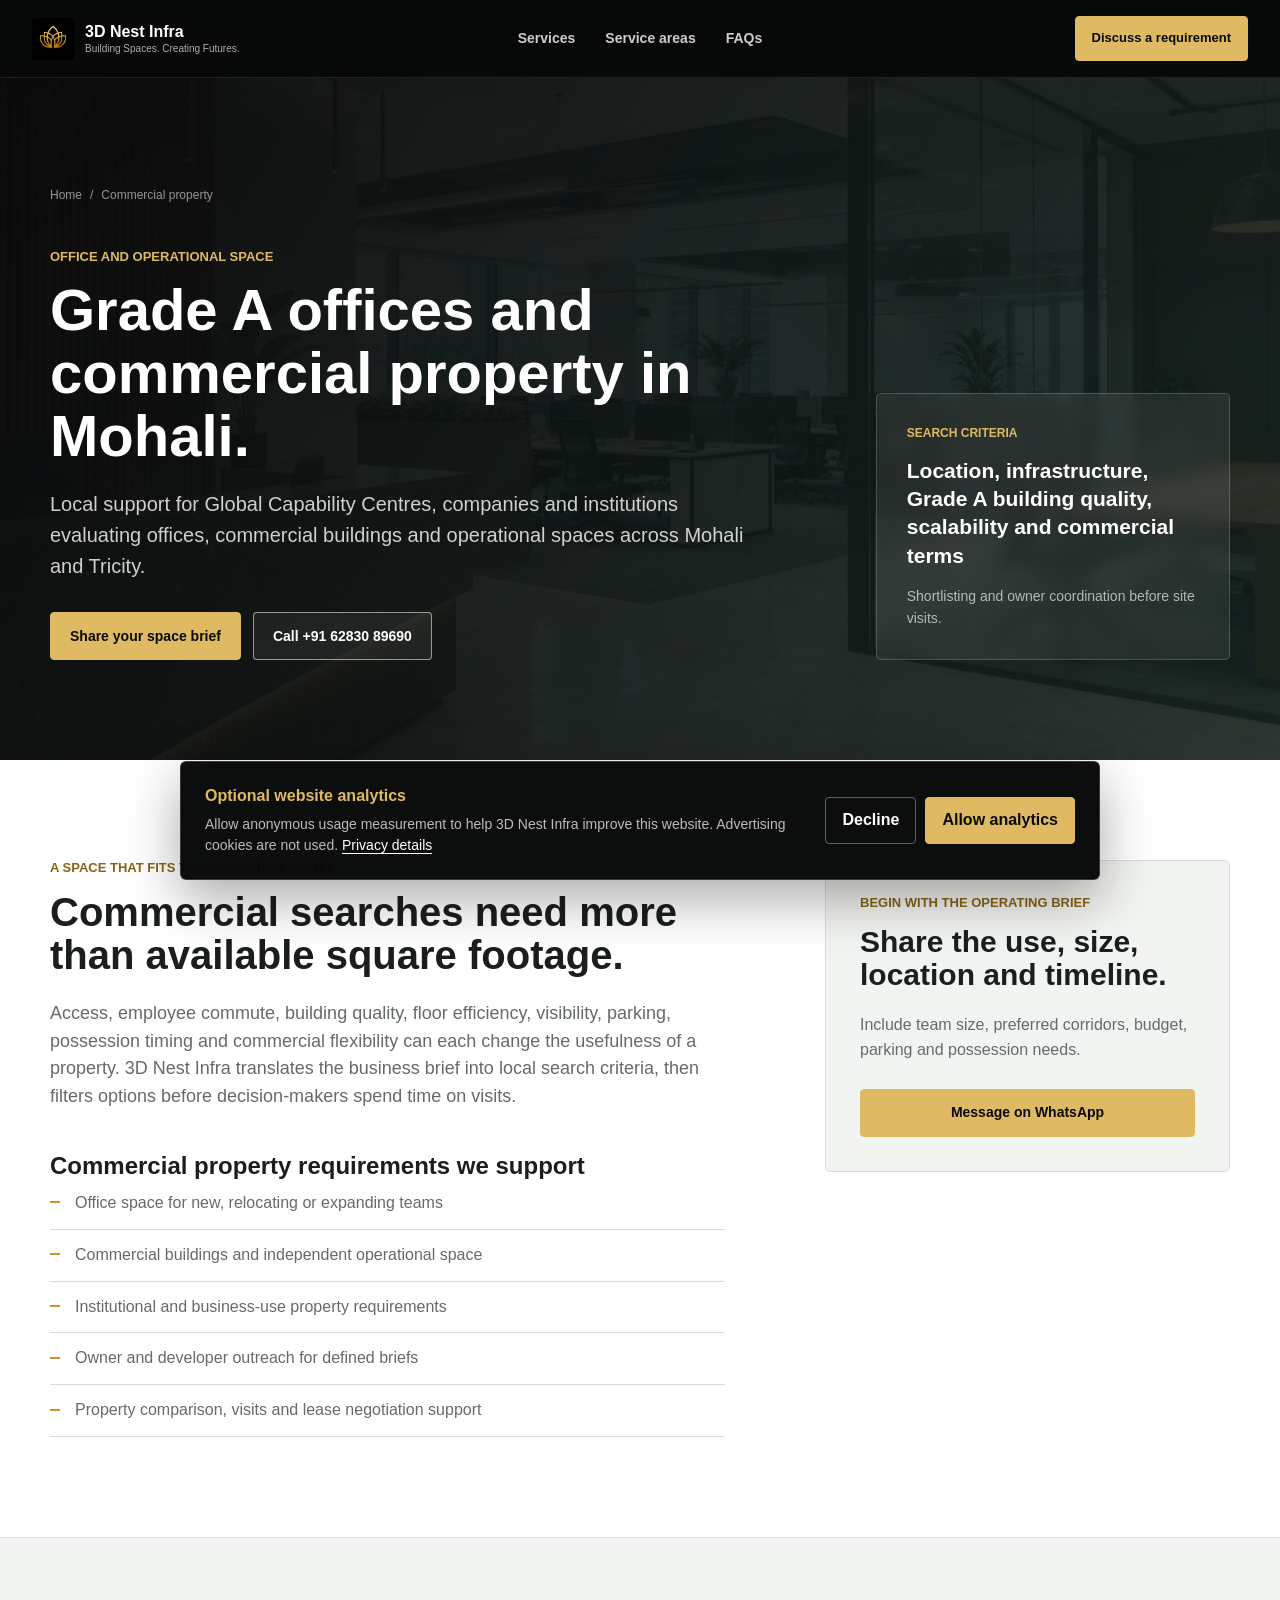
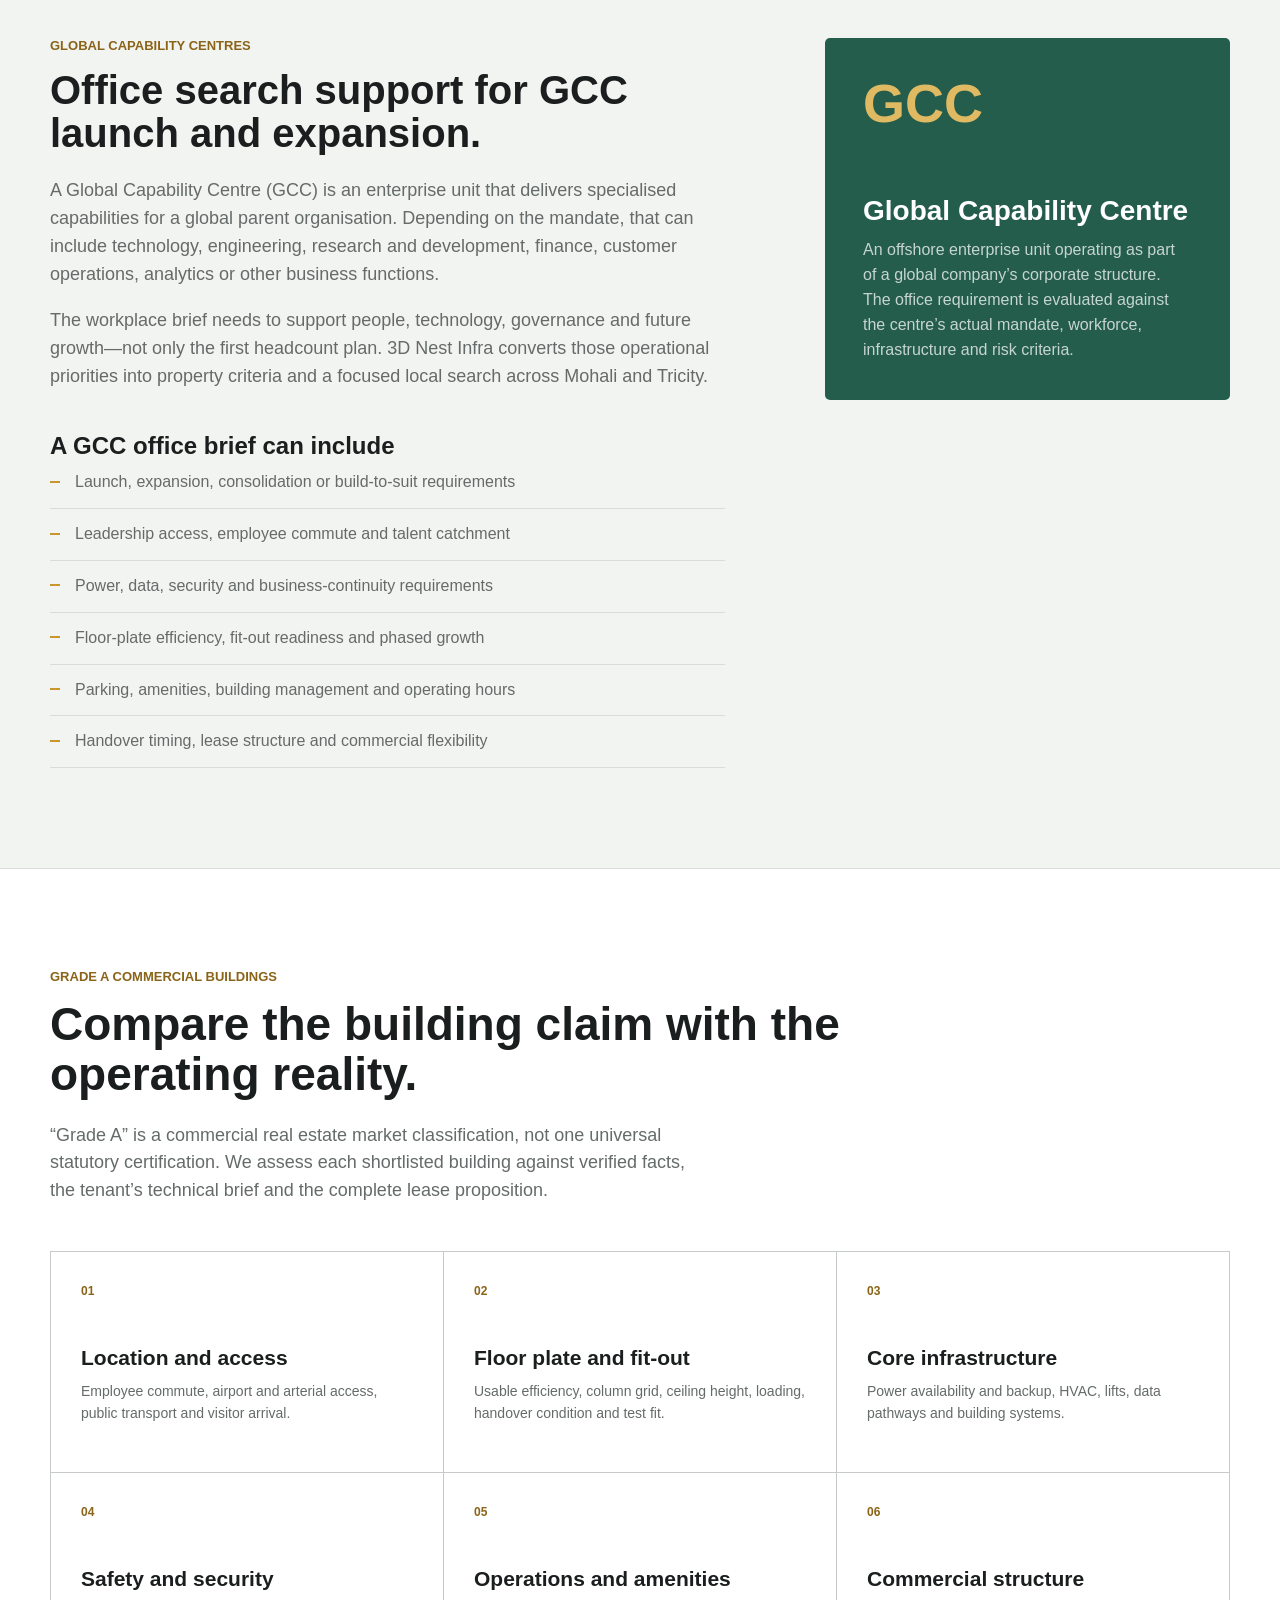
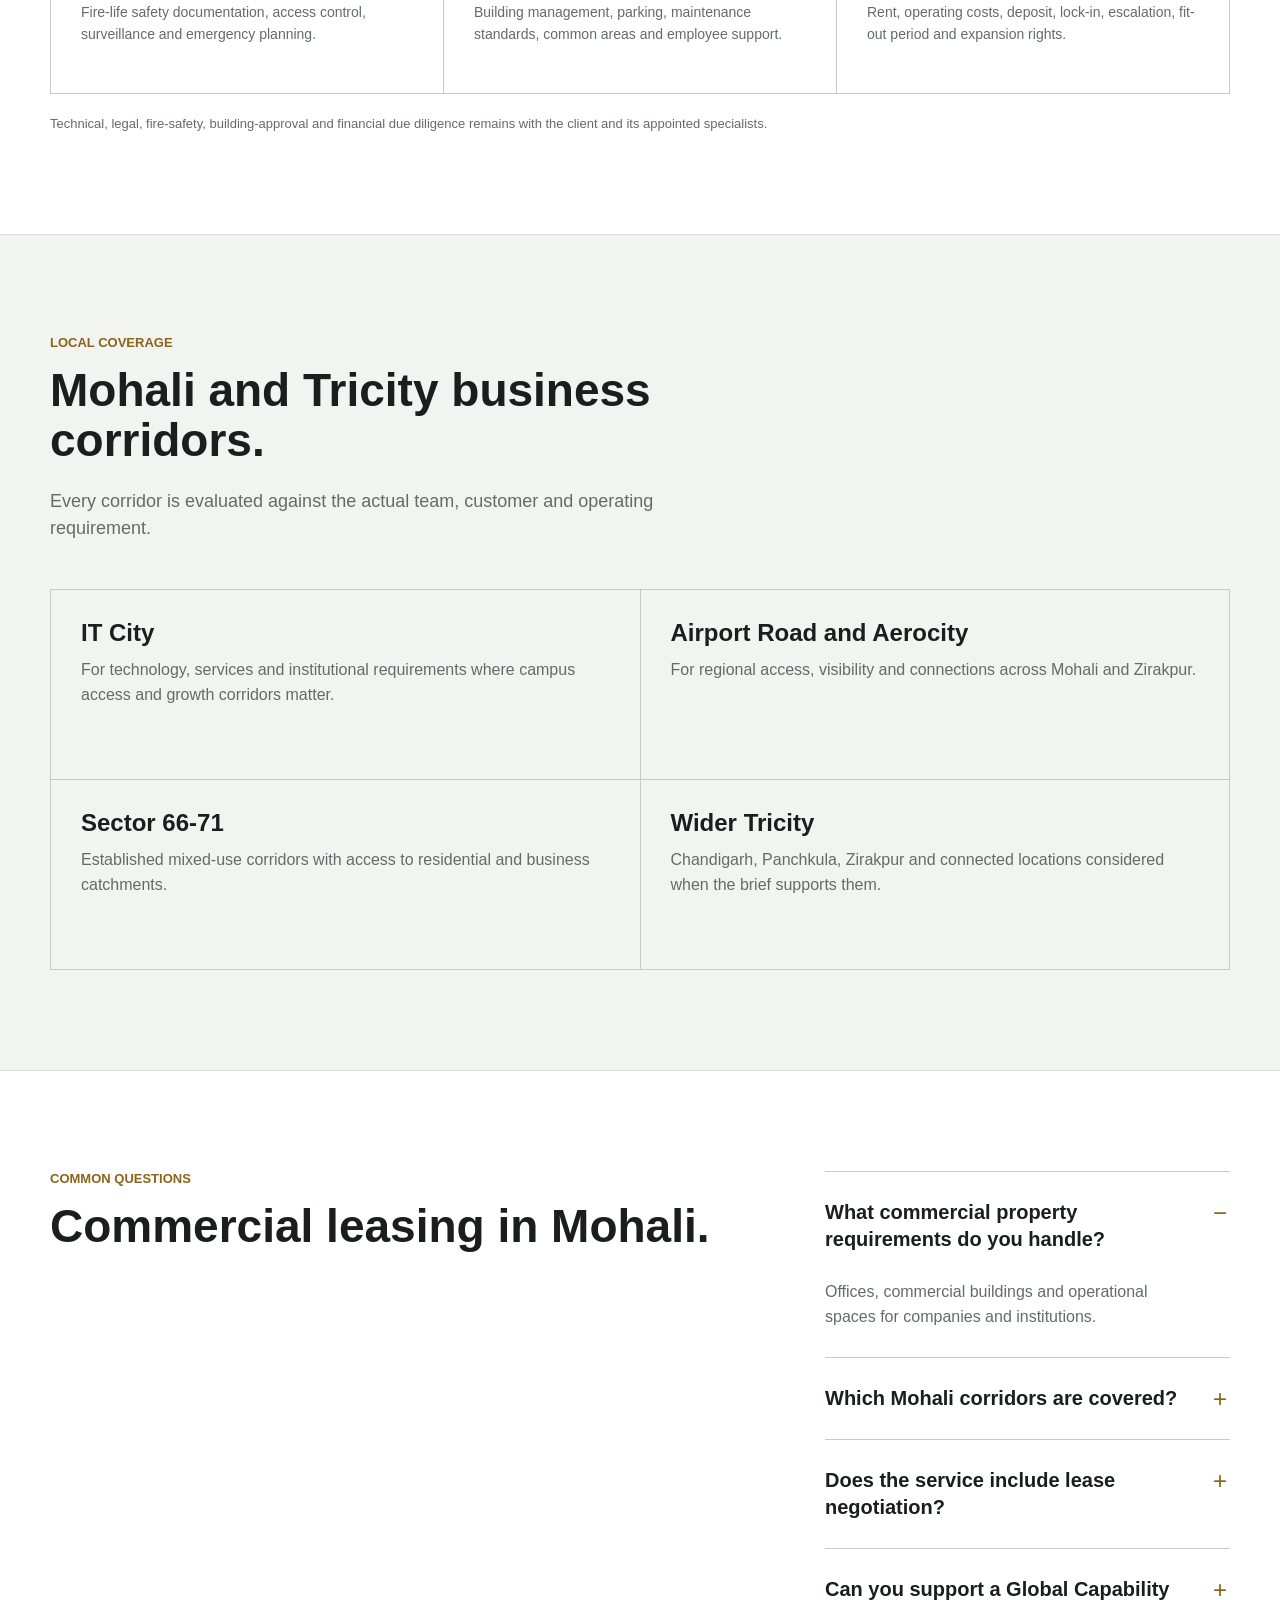
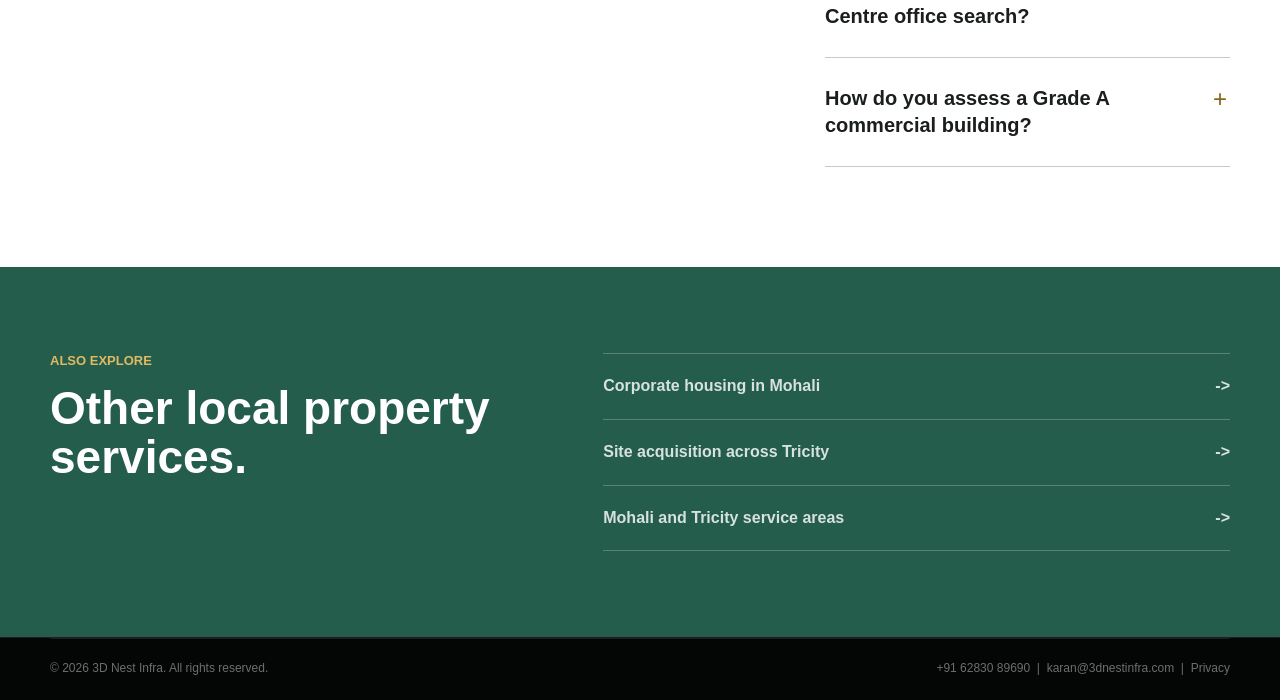
==== commit fbf8edd3: "Add buyer checklist and deployment audit; align public email" ====
--- a/commercial-property-mohali.html
+++ b/commercial-property-mohali.html
@@ -69,7 +69,7 @@
               "name": "3D Nest Infra",
               "url": "https://3dnestinfra.com/",
               "telephone": "+91-62830-89690",
-              "email": "partnerships@3dnestinfra.com",
+              "email": "karan@3dnestinfra.com",
               "founder": { "@type": "Person", "name": "Karan Kalra" }
             },
             "areaServed": [
@@ -349,7 +349,7 @@
         <p>
           <a href="tel:+916283089690">+91 62830 89690</a>
           &nbsp;|&nbsp;
-          <a href="mailto:partnerships@3dnestinfra.com">partnerships@3dnestinfra.com</a>
+          <a href="mailto:karan@3dnestinfra.com">karan@3dnestinfra.com</a>
           &nbsp;|&nbsp;
           <a href="privacy.html">Privacy</a>
         </p>
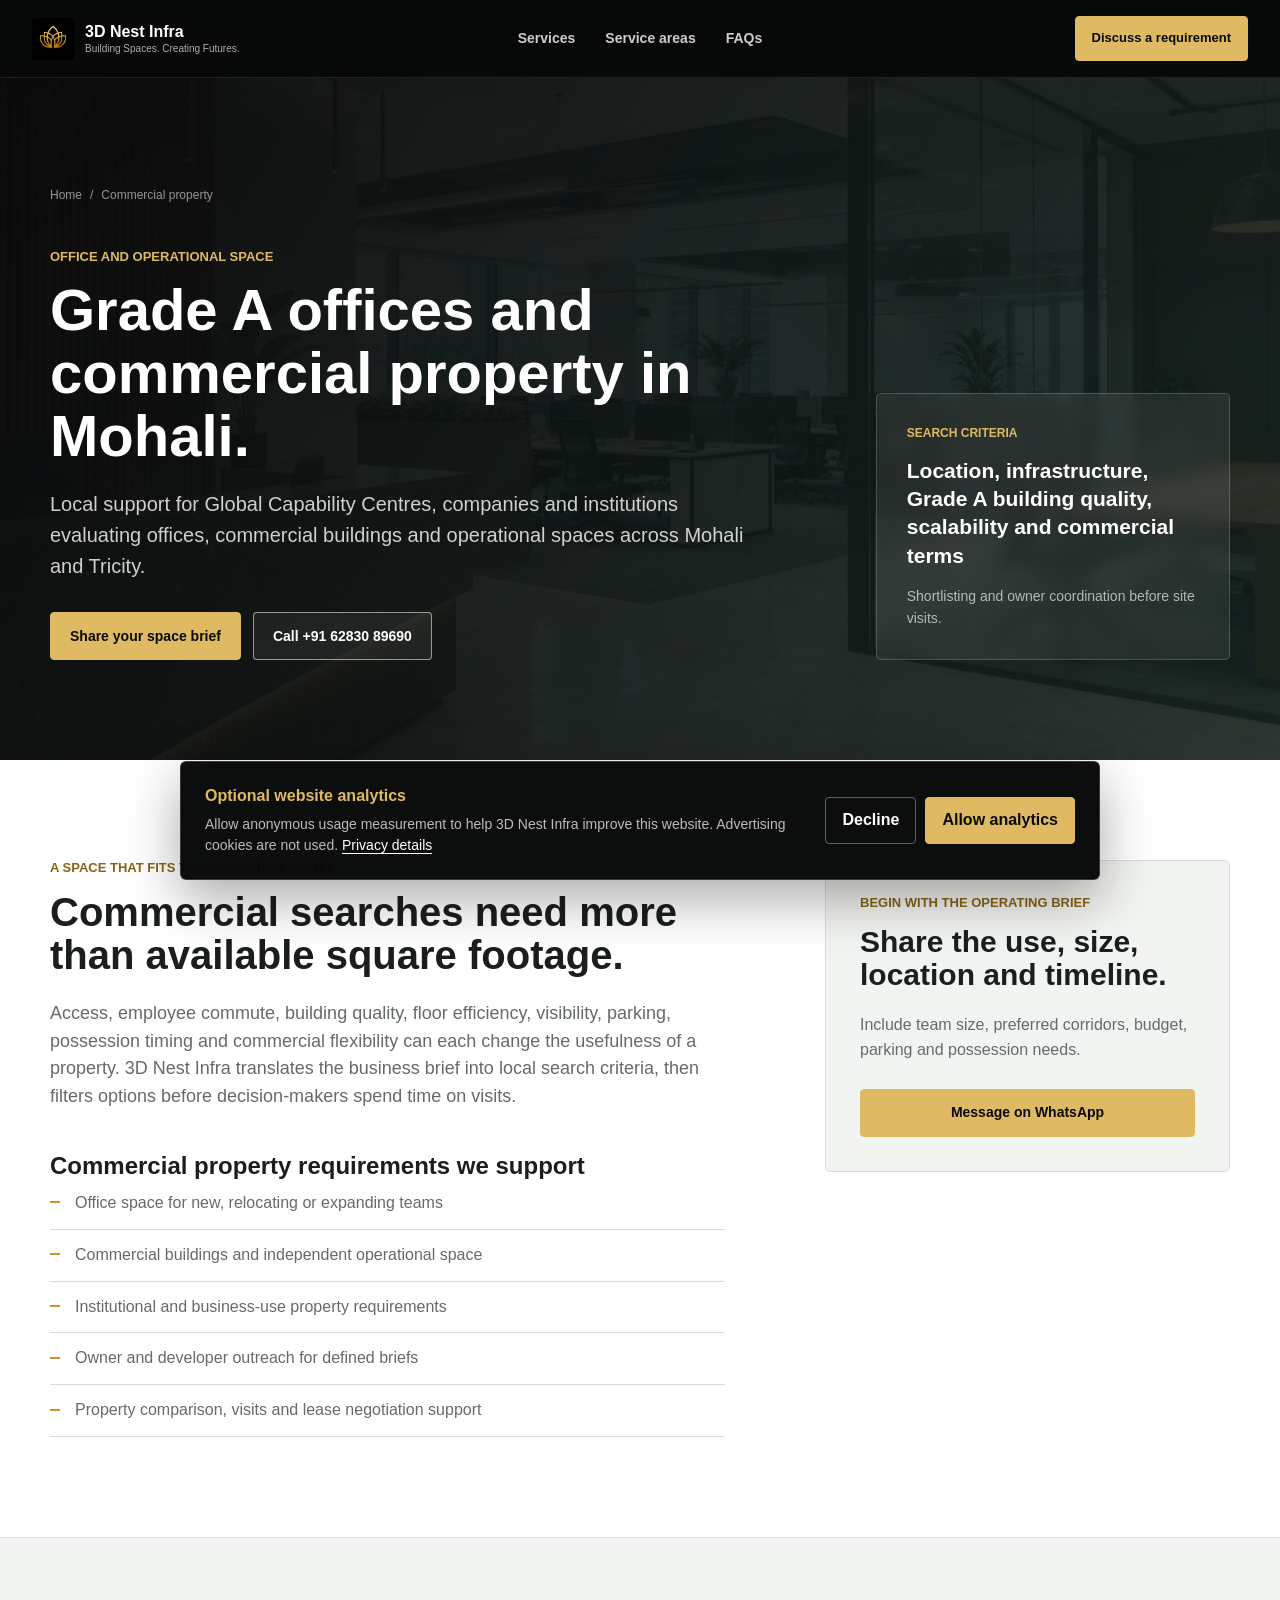
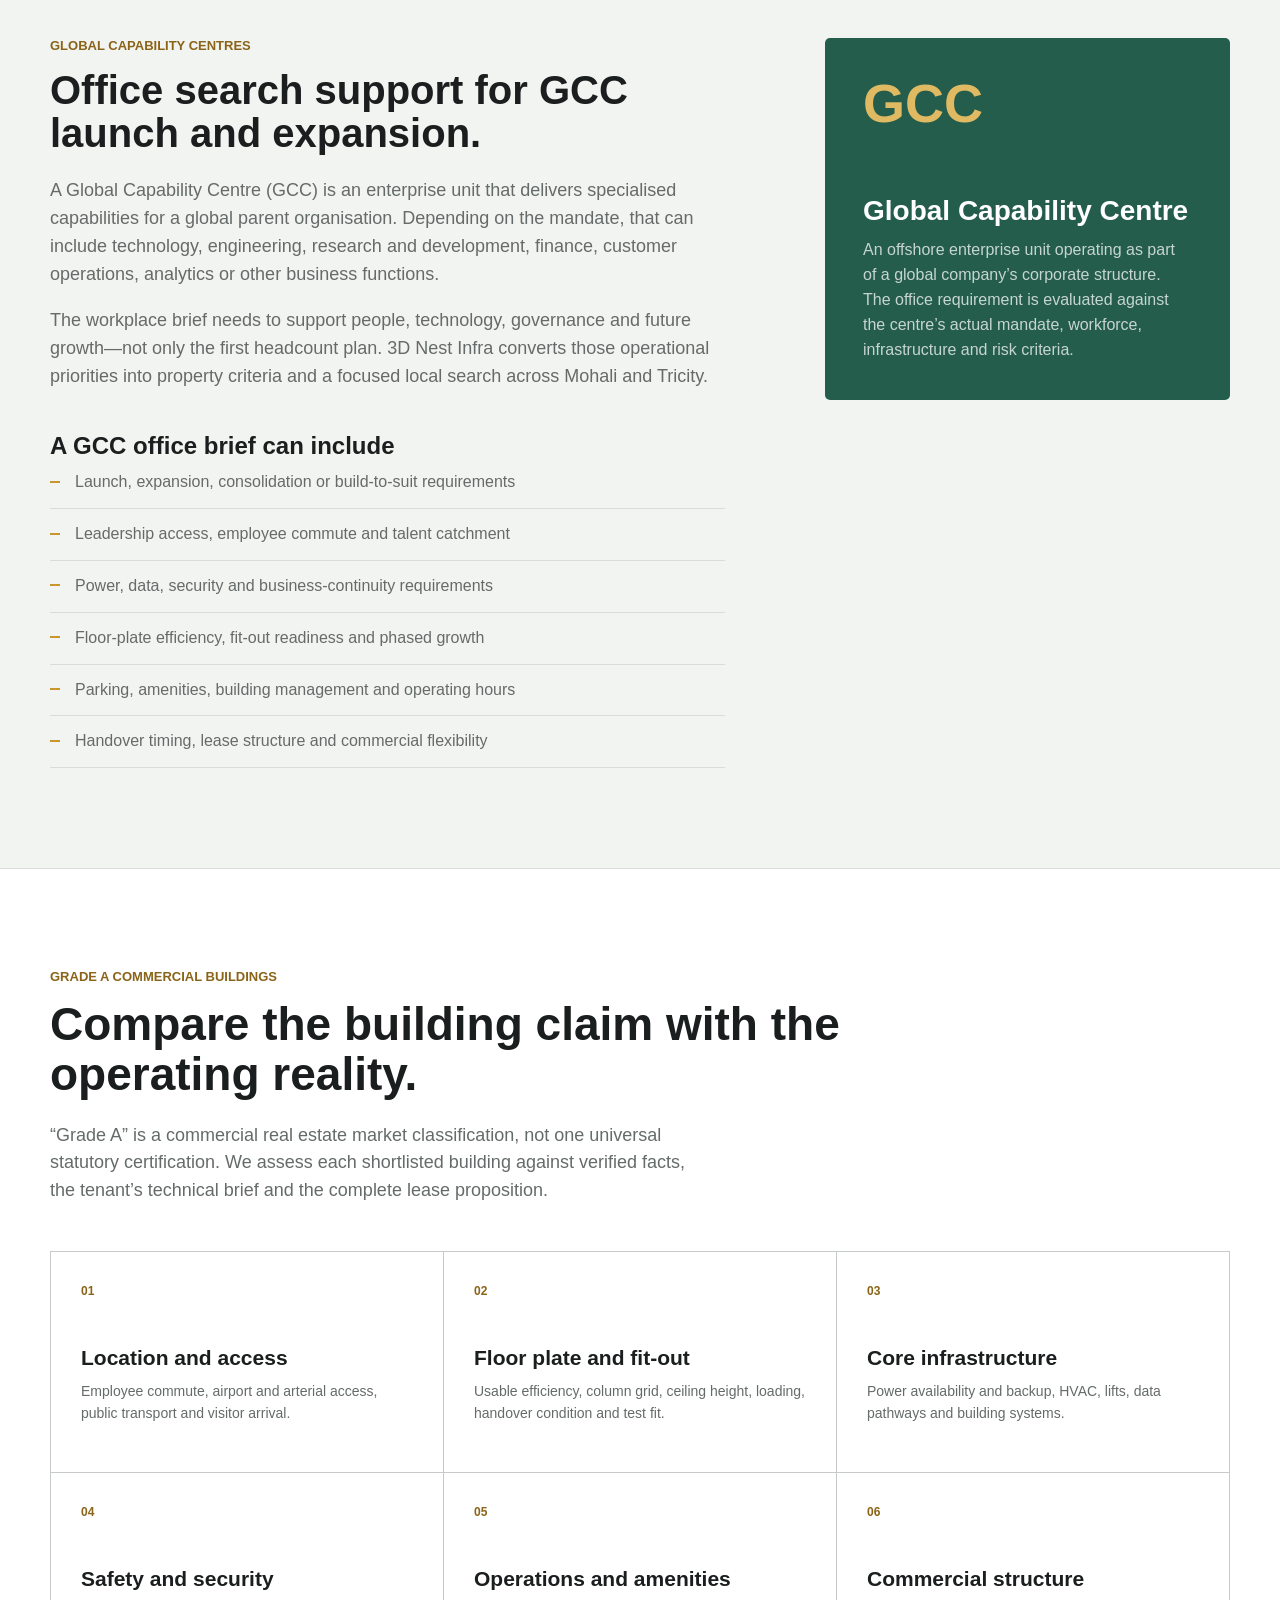
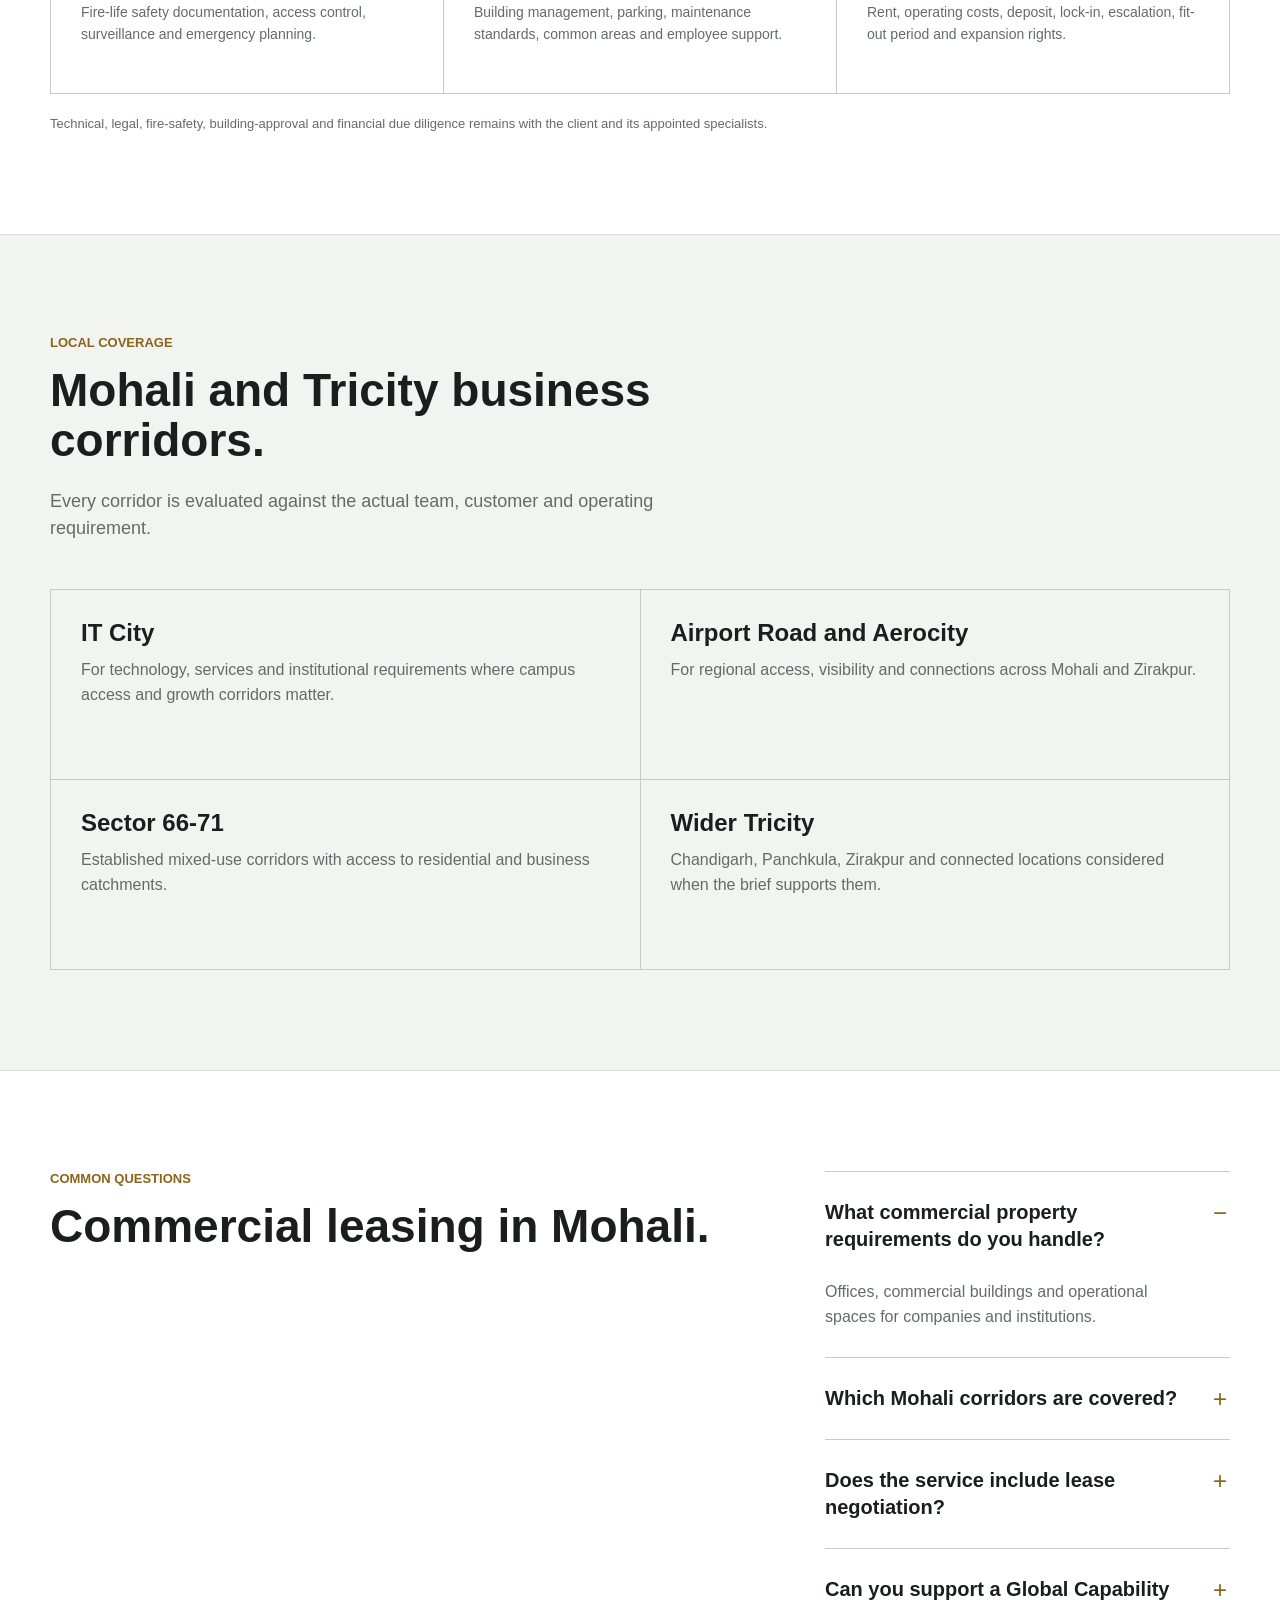
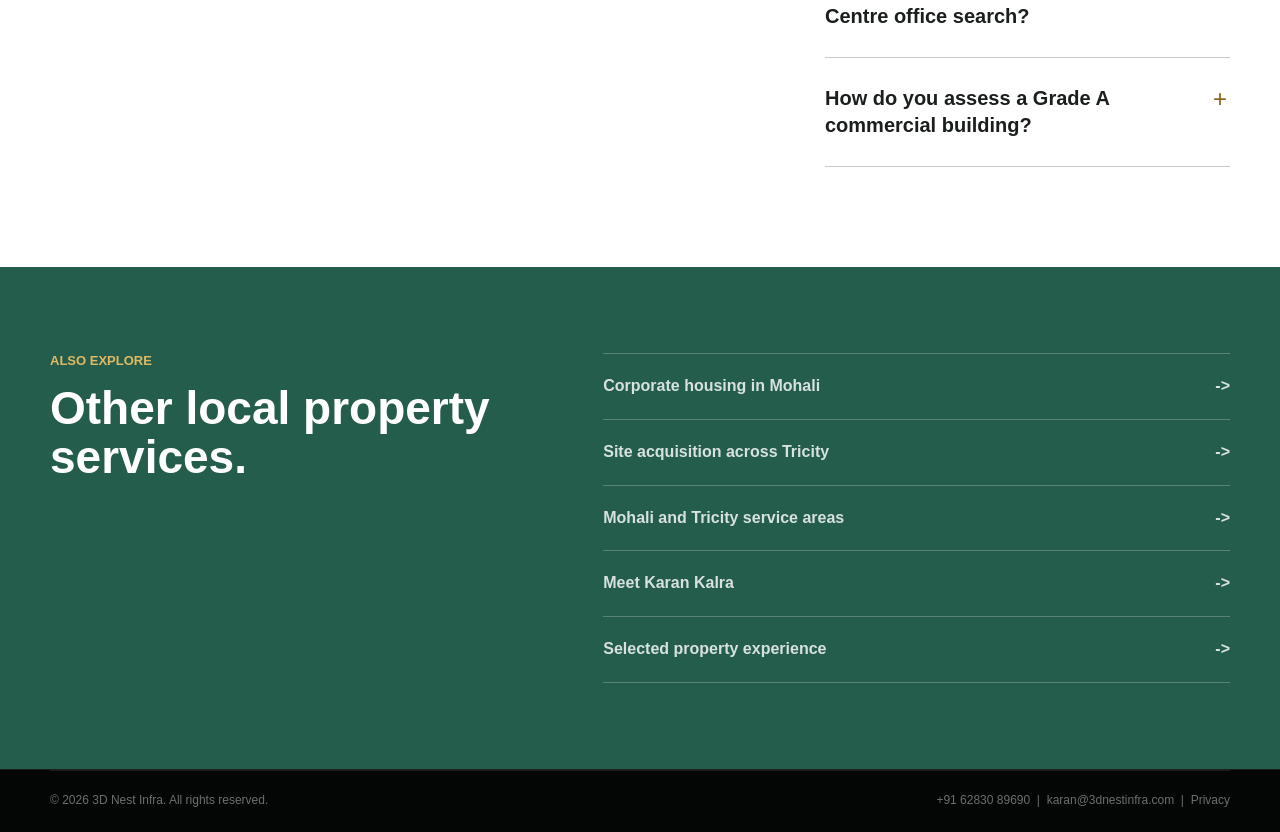
==== commit 8aa7f07b: "Connect company profiles and property experience pages" ====
--- a/commercial-property-mohali.html
+++ b/commercial-property-mohali.html
@@ -338,6 +338,8 @@
             <a href="corporate-housing-mohali.html">Corporate housing in Mohali <span aria-hidden="true">-&gt;</span></a>
             <a href="site-acquisition-tricity.html">Site acquisition across Tricity <span aria-hidden="true">-&gt;</span></a>
             <a href="property-services-mohali-tricity.html">Mohali and Tricity service areas <span aria-hidden="true">-&gt;</span></a>
+            <a href="karan-kalra.html">Meet Karan Kalra <span aria-hidden="true">-&gt;</span></a>
+            <a href="property-experience.html">Selected property experience <span aria-hidden="true">-&gt;</span></a>
           </div>
         </div>
       </section>
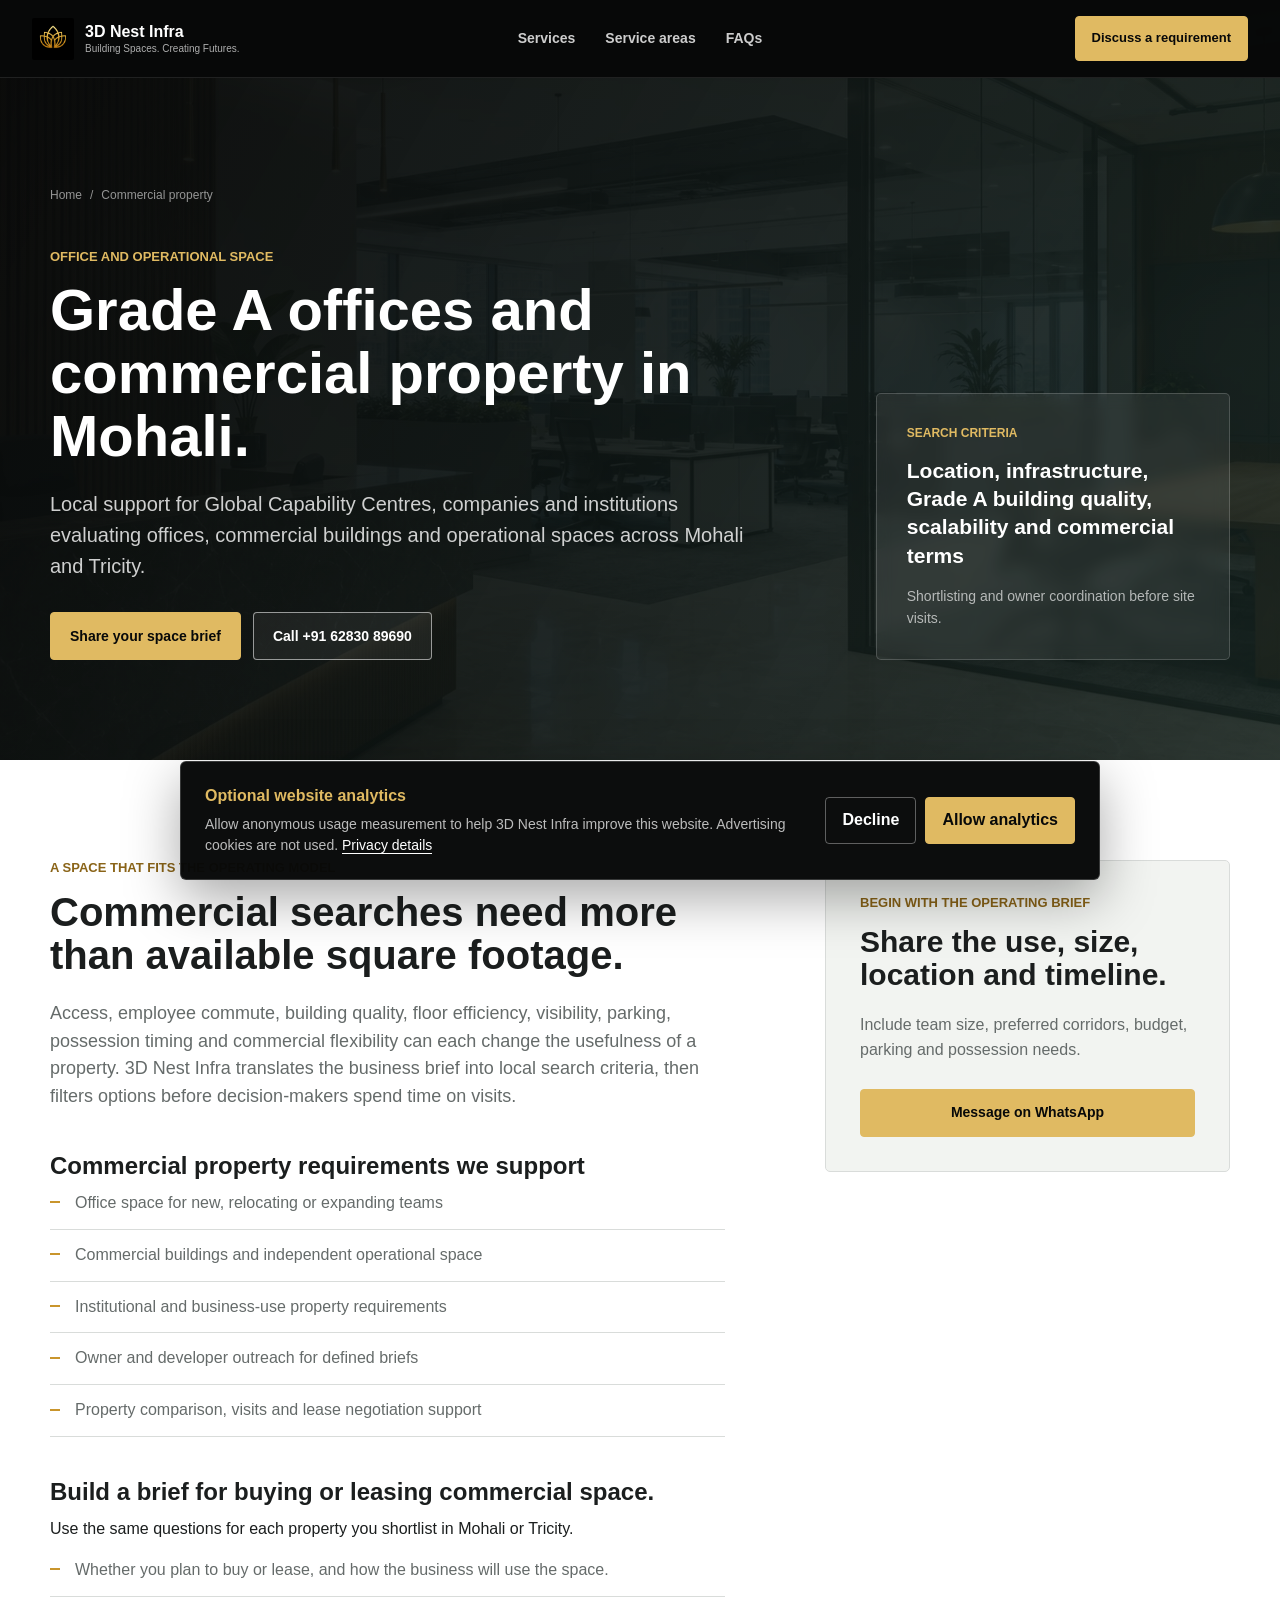
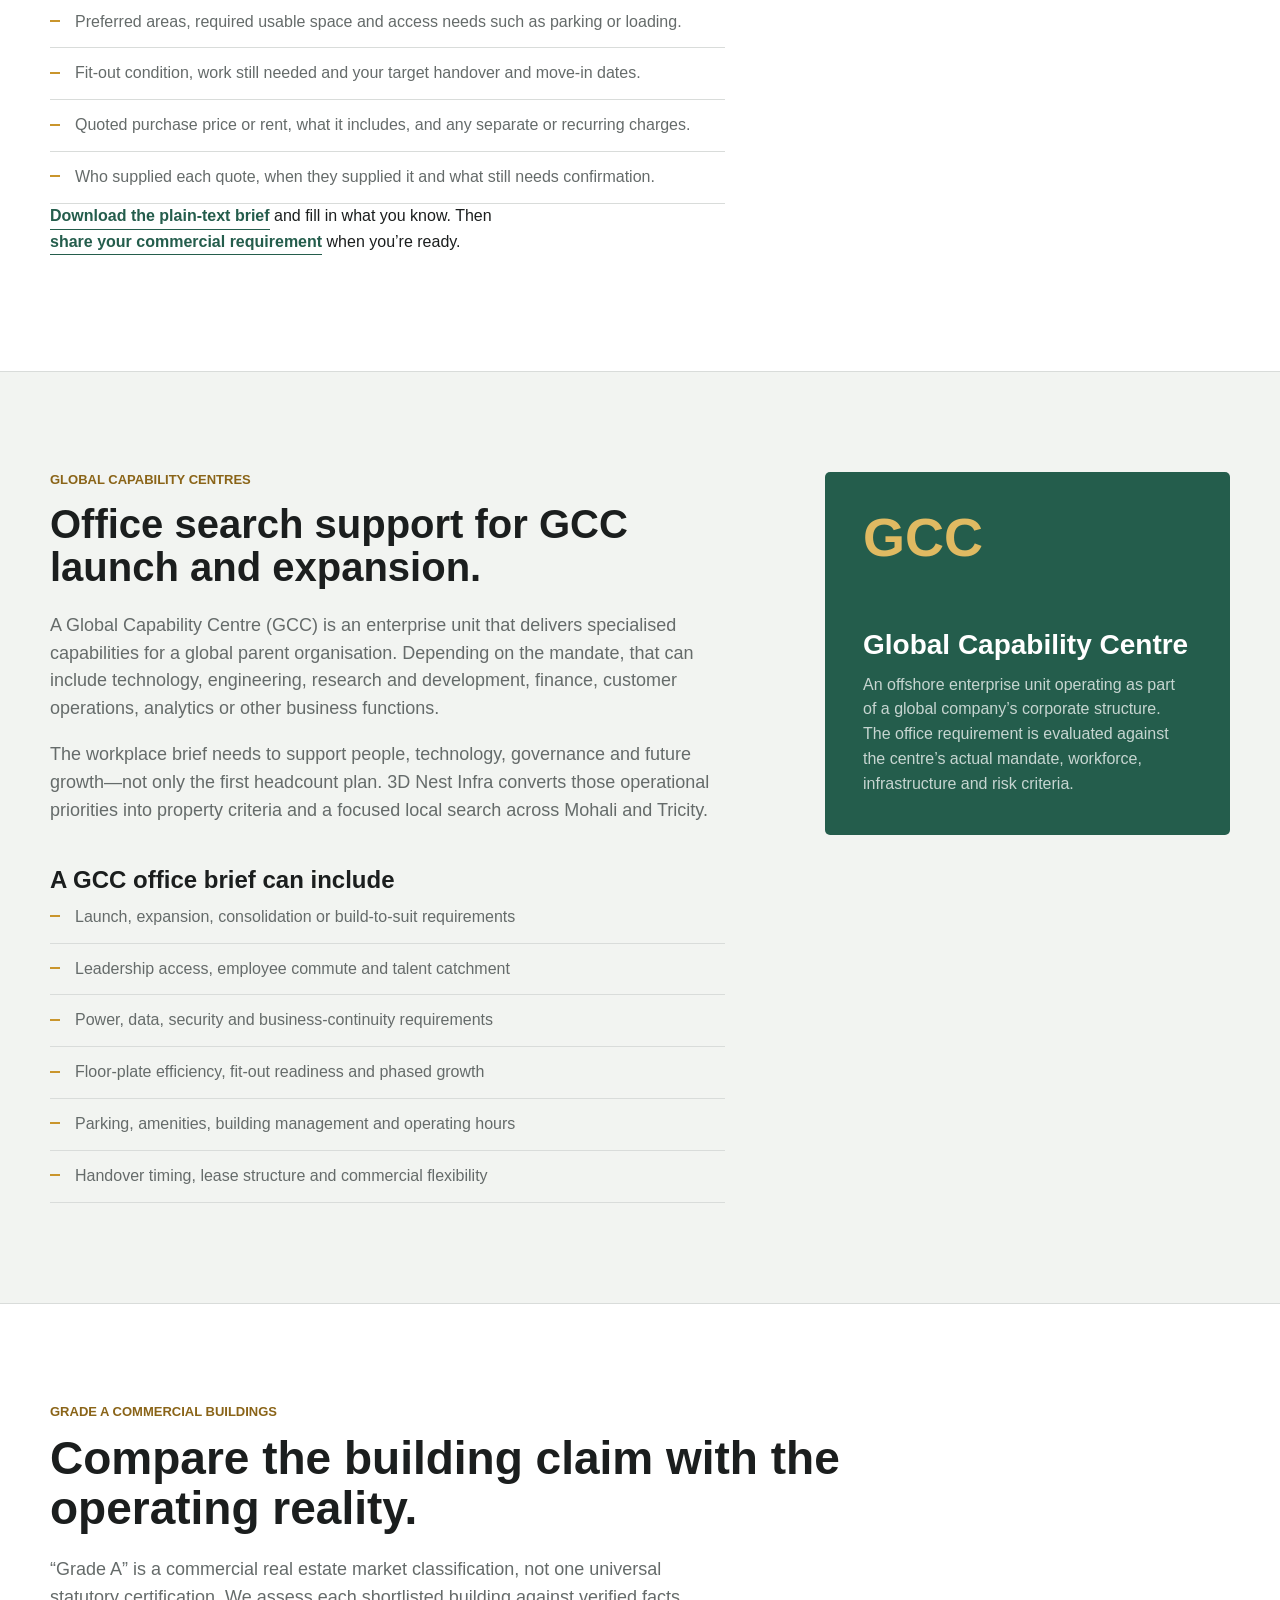
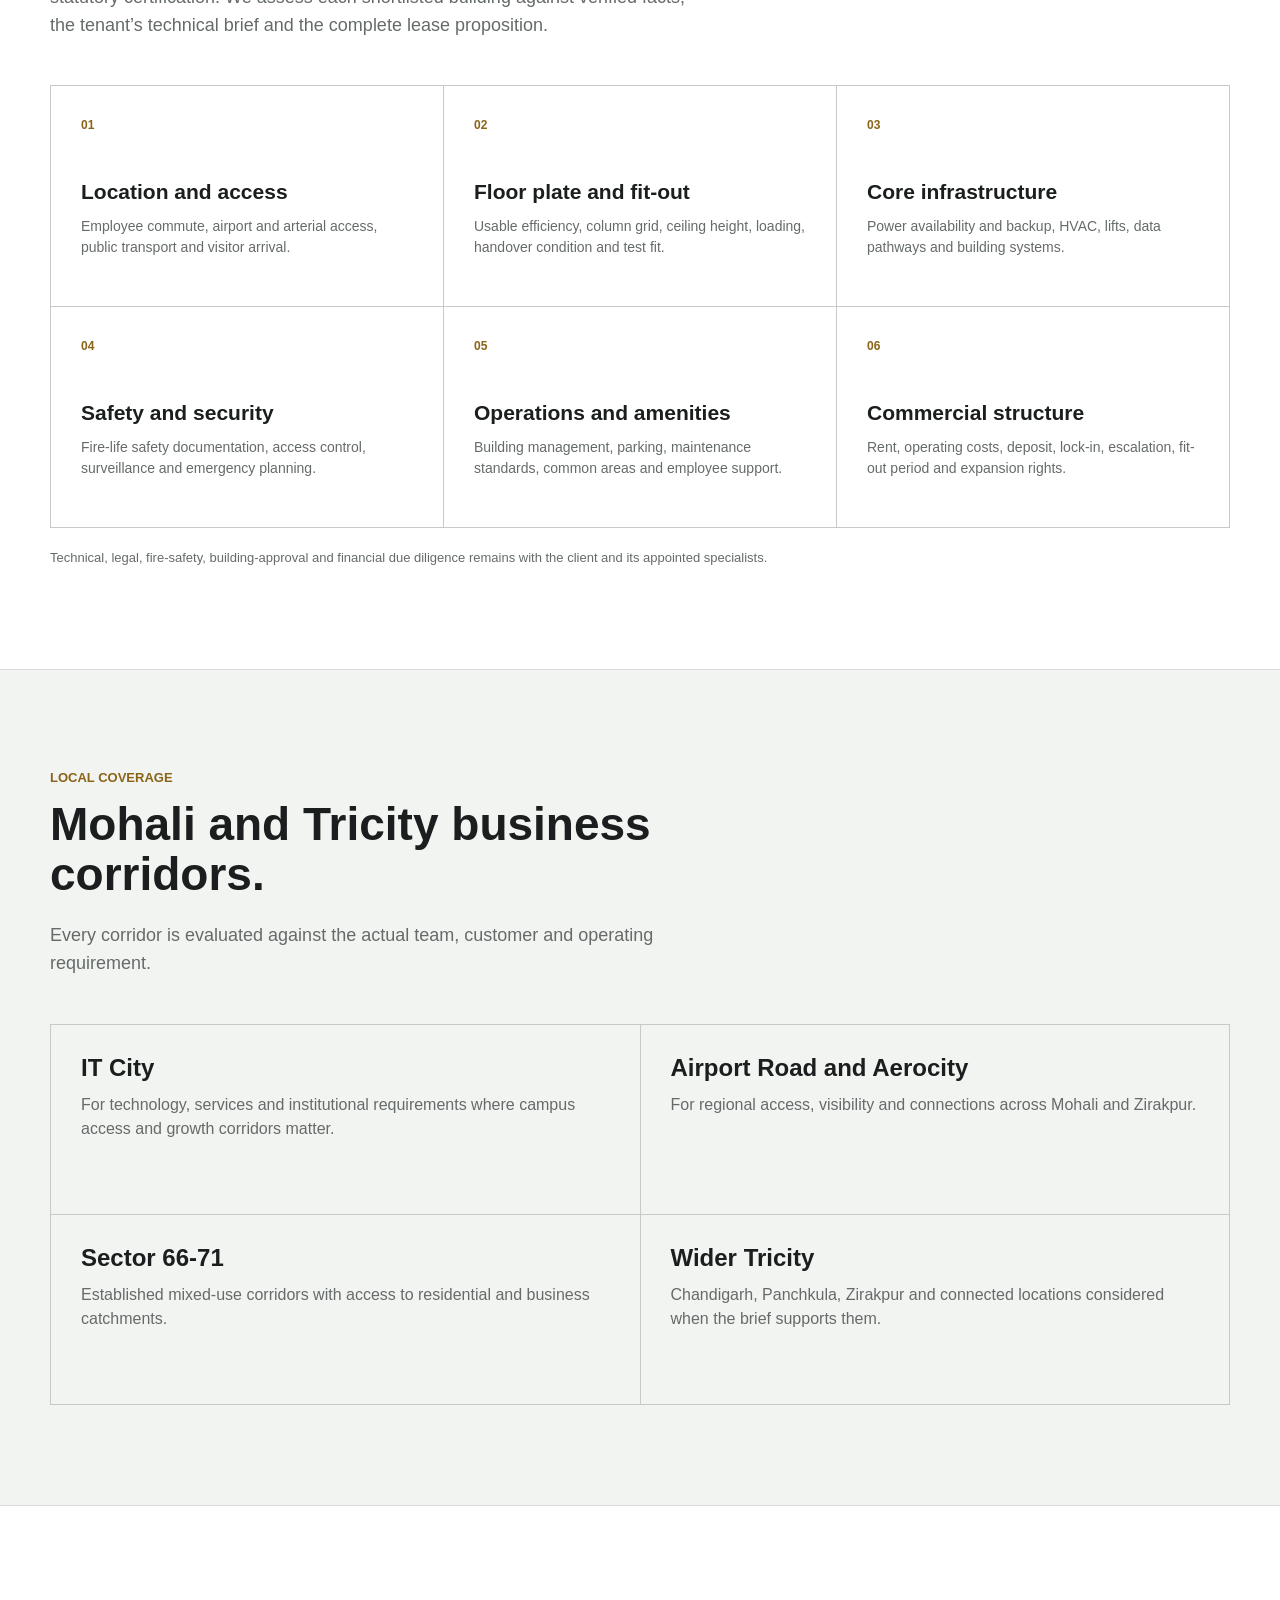
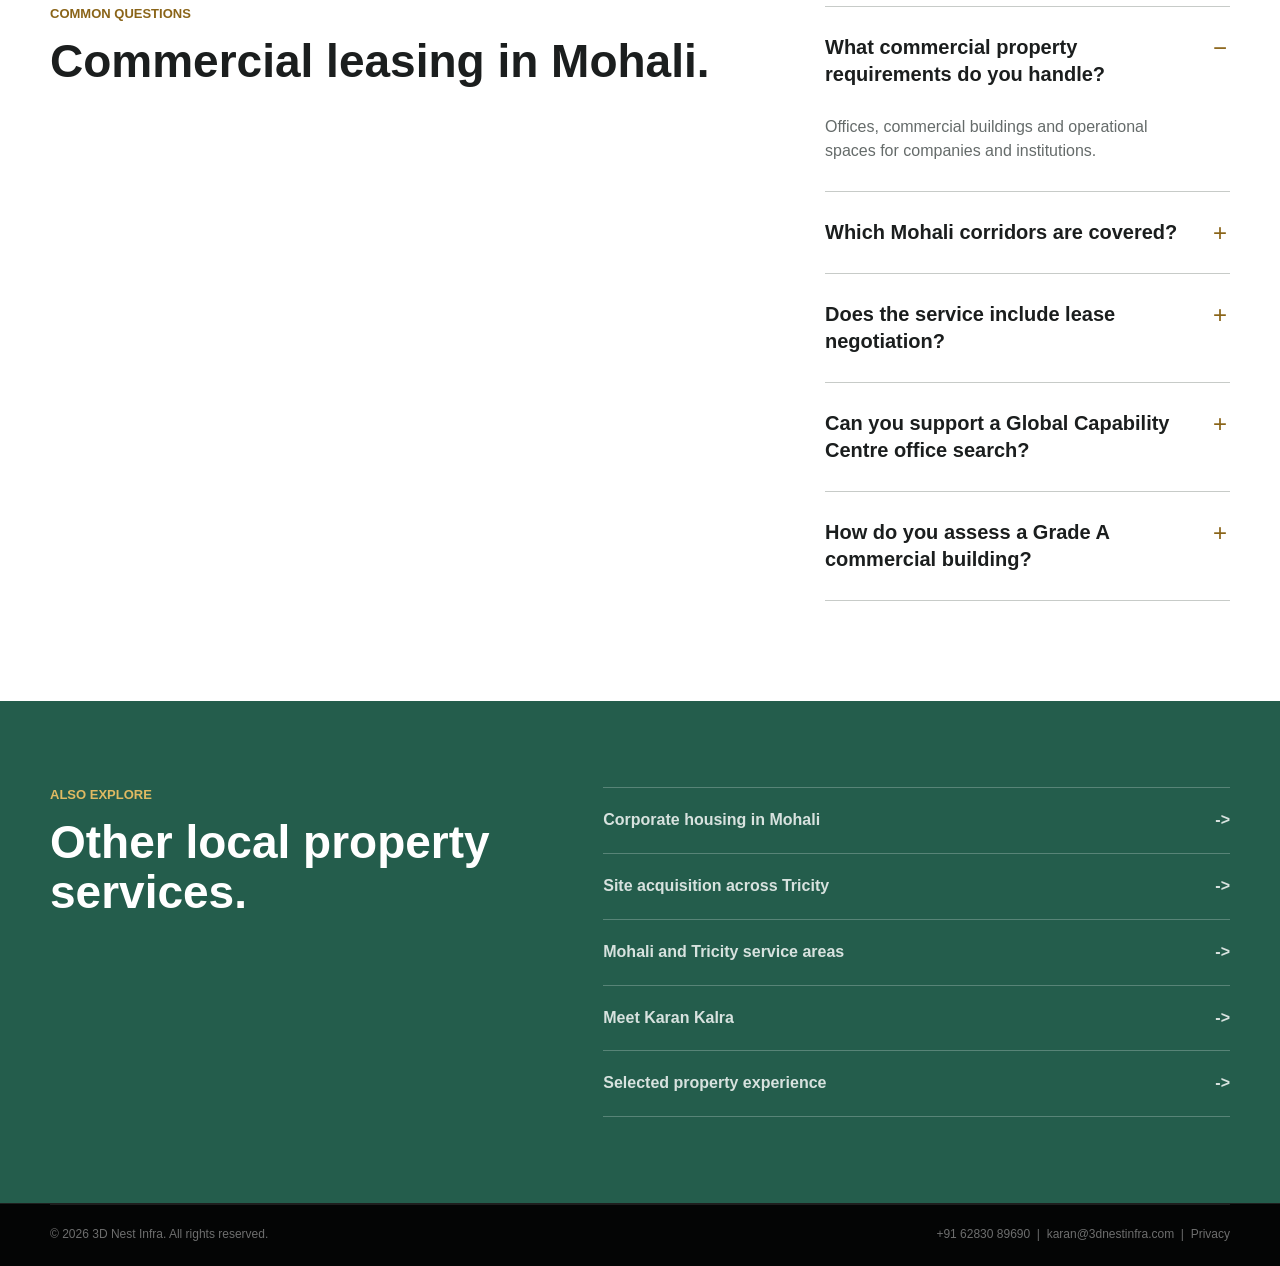
==== commit 6ffc9747: "Add commercial property search brief" ====
--- a/commercial-property-mohali.html
+++ b/commercial-property-mohali.html
@@ -50,7 +50,7 @@
       rel="canonical"
       href="https://3dnestinfra.com/commercial-property-mohali.html"
     />
-    <link rel="stylesheet" href="styles.css?v=20261105-2" />
+    <link rel="stylesheet" href="styles.css?v=20261107-2" />
     <title>Grade A Office & GCC Space in Mohali | 3D Nest Infra</title>
     <script type="application/ld+json">
       {
@@ -196,6 +196,24 @@
               <li>Owner and developer outreach for defined briefs</li>
               <li>Property comparison, visits and lease negotiation support</li>
             </ul>
+
+            <section id="commercial-search-brief" aria-labelledby="commercial-search-brief-title">
+              <h3 id="commercial-search-brief-title">Build a brief for buying or leasing commercial space.</h3>
+              <p>Use the same questions for each property you shortlist in Mohali or Tricity.</p>
+              <ul class="check-list">
+                <li>Whether you plan to buy or lease, and how the business will use the space.</li>
+                <li>Preferred areas, required usable space and access needs such as parking or loading.</li>
+                <li>Fit-out condition, work still needed and your target handover and move-in dates.</li>
+                <li>Quoted purchase price or rent, what it includes, and any separate or recurring charges.</li>
+                <li>Who supplied each quote, when they supplied it and what still needs confirmation.</li>
+              </ul>
+              <p>
+                <a class="text-link" href="assets/commercial-property-search-brief.txt" download>Download the plain-text brief</a>
+                and fill in what you know. Then
+                <a class="text-link" href="index.html#enquiry">share your commercial requirement</a>
+                when you’re ready.
+              </p>
+            </section>
           </article>
           <aside class="contact-card">
             <p class="eyebrow dark">Begin with the operating brief</p>
@@ -357,6 +375,6 @@
         </p>
       </div>
     </footer>
-    <script src="analytics.js"></script>
+    <script src="analytics.js?v=20261107-1"></script>
   </body>
 </html>
--- a/styles.css
+++ b/styles.css
@@ -1036,6 +1036,39 @@
   border-radius: 6px;
 }
 
+.lead-form-fields {
+  min-width: 0;
+  margin: 0;
+  padding: 0;
+  border: 0;
+}
+
+.lead-form-fields:disabled .form-submit {
+  opacity: 0.55;
+  cursor: not-allowed;
+}
+
+.enquiry-fallback {
+  margin-bottom: 26px;
+  padding: 18px;
+  border-left: 3px solid var(--green);
+  background: var(--gray-100);
+}
+
+.enquiry-fallback[hidden] {
+  display: none;
+}
+
+.enquiry-fallback strong {
+  color: var(--green);
+}
+
+.enquiry-fallback p {
+  margin: 8px 0 12px;
+  color: var(--gray-700);
+  font-size: 14px;
+}
+
 .form-row {
   display: grid;
   grid-template-columns: 1fr 1fr;
@@ -1781,17 +1814,44 @@
     display: none;
   }
 
-  .inner-header {
+  .site-header.inner-header {
+    position: static;
     display: flex;
+    flex-wrap: wrap;
     justify-content: space-between;
+    gap: 8px 24px;
+    padding-top: 16px;
+    padding-bottom: 12px;
+  }
+
+  .inner-header .brand {
+    min-width: 0;
+    max-width: 100%;
   }
 
   .inner-header .header-cta {
     display: inline-flex;
-  }
-
-  .inner-nav {
-    display: none;
+    flex-shrink: 0;
+  }
+
+  .inner-header .inner-nav {
+    display: flex;
+    flex: 1 0 100%;
+    order: 1;
+    flex-wrap: wrap;
+    gap: 4px 24px;
+  }
+
+  .inner-header .inner-nav a {
+    display: inline-flex;
+    align-items: center;
+    min-height: 44px;
+    max-width: 100%;
+    padding: 8px 0;
+  }
+
+  .subpage-hero {
+    padding-top: 64px;
   }
 
   .menu-toggle {
@@ -2249,7 +2309,7 @@
   }
 
   .subpage-hero {
-    padding: 132px 0 72px;
+    padding: 48px 0 72px;
   }
 
   .subpage-hero-grid,
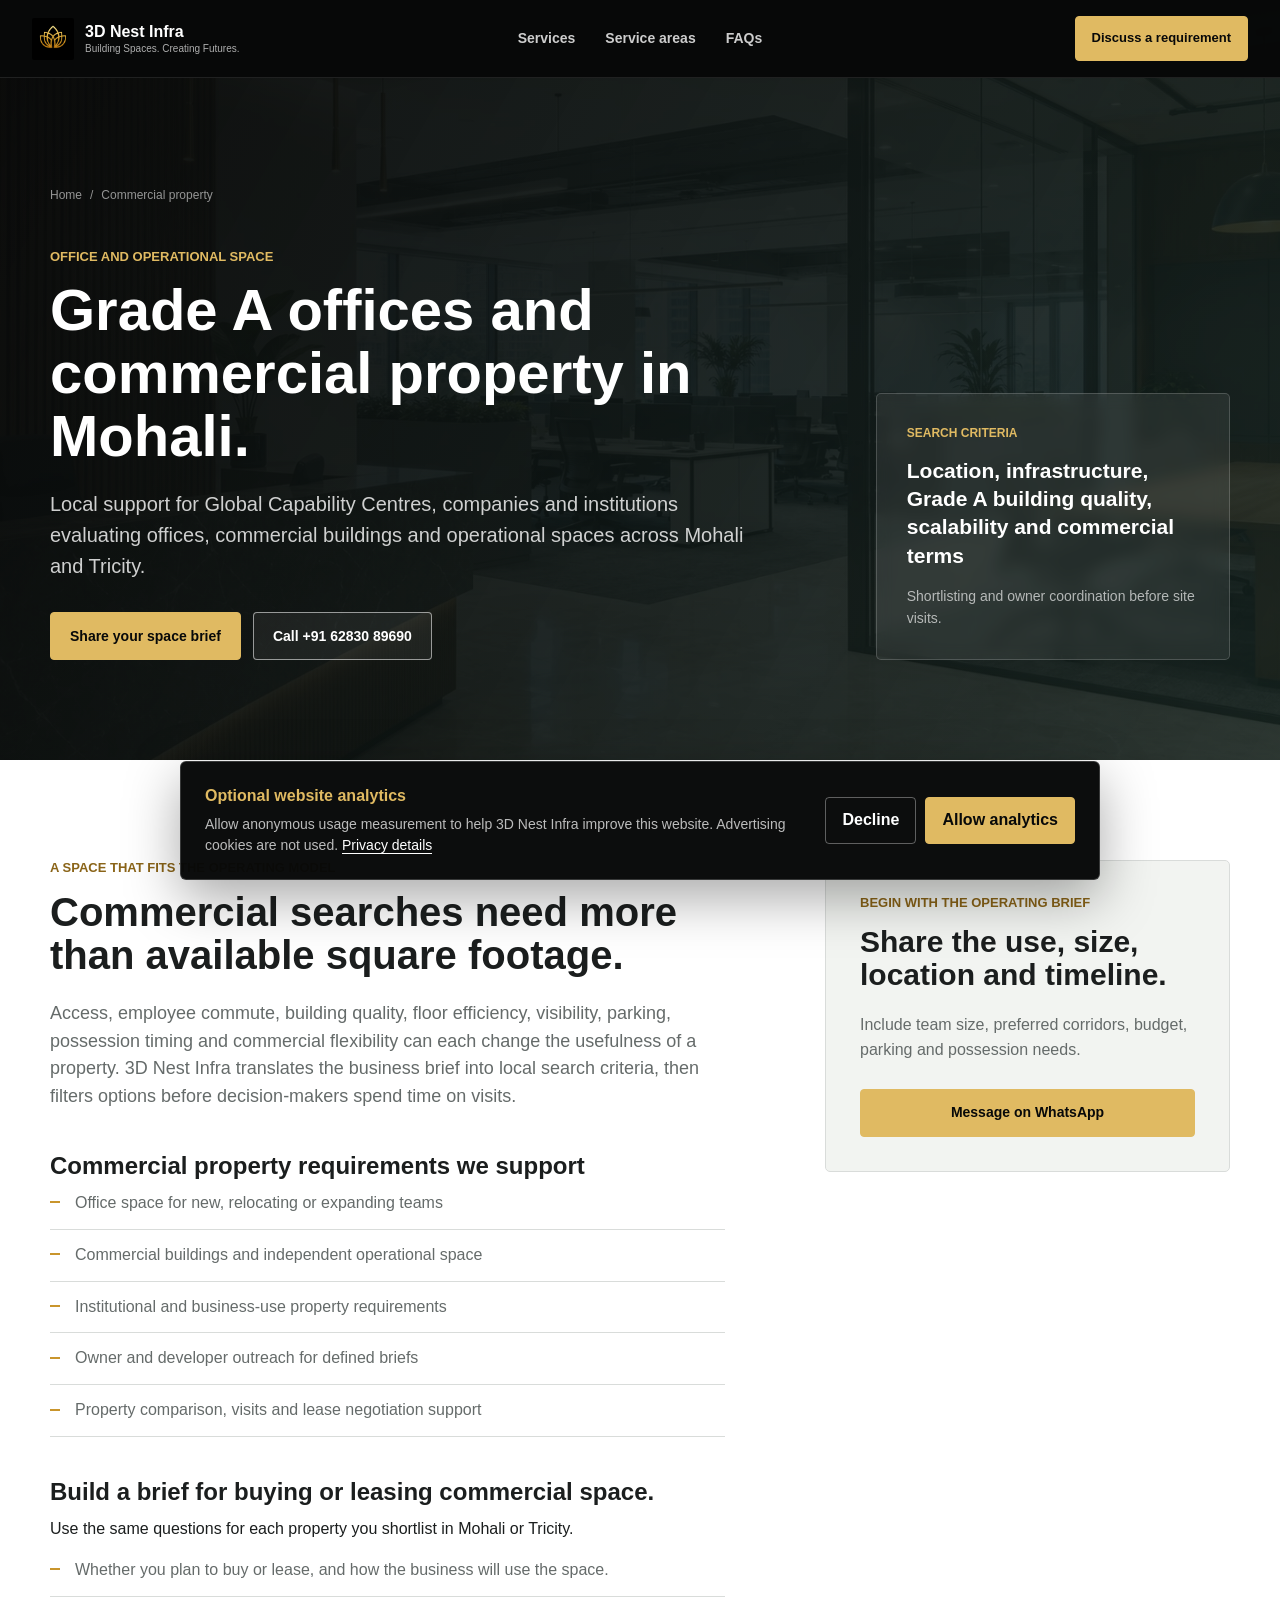
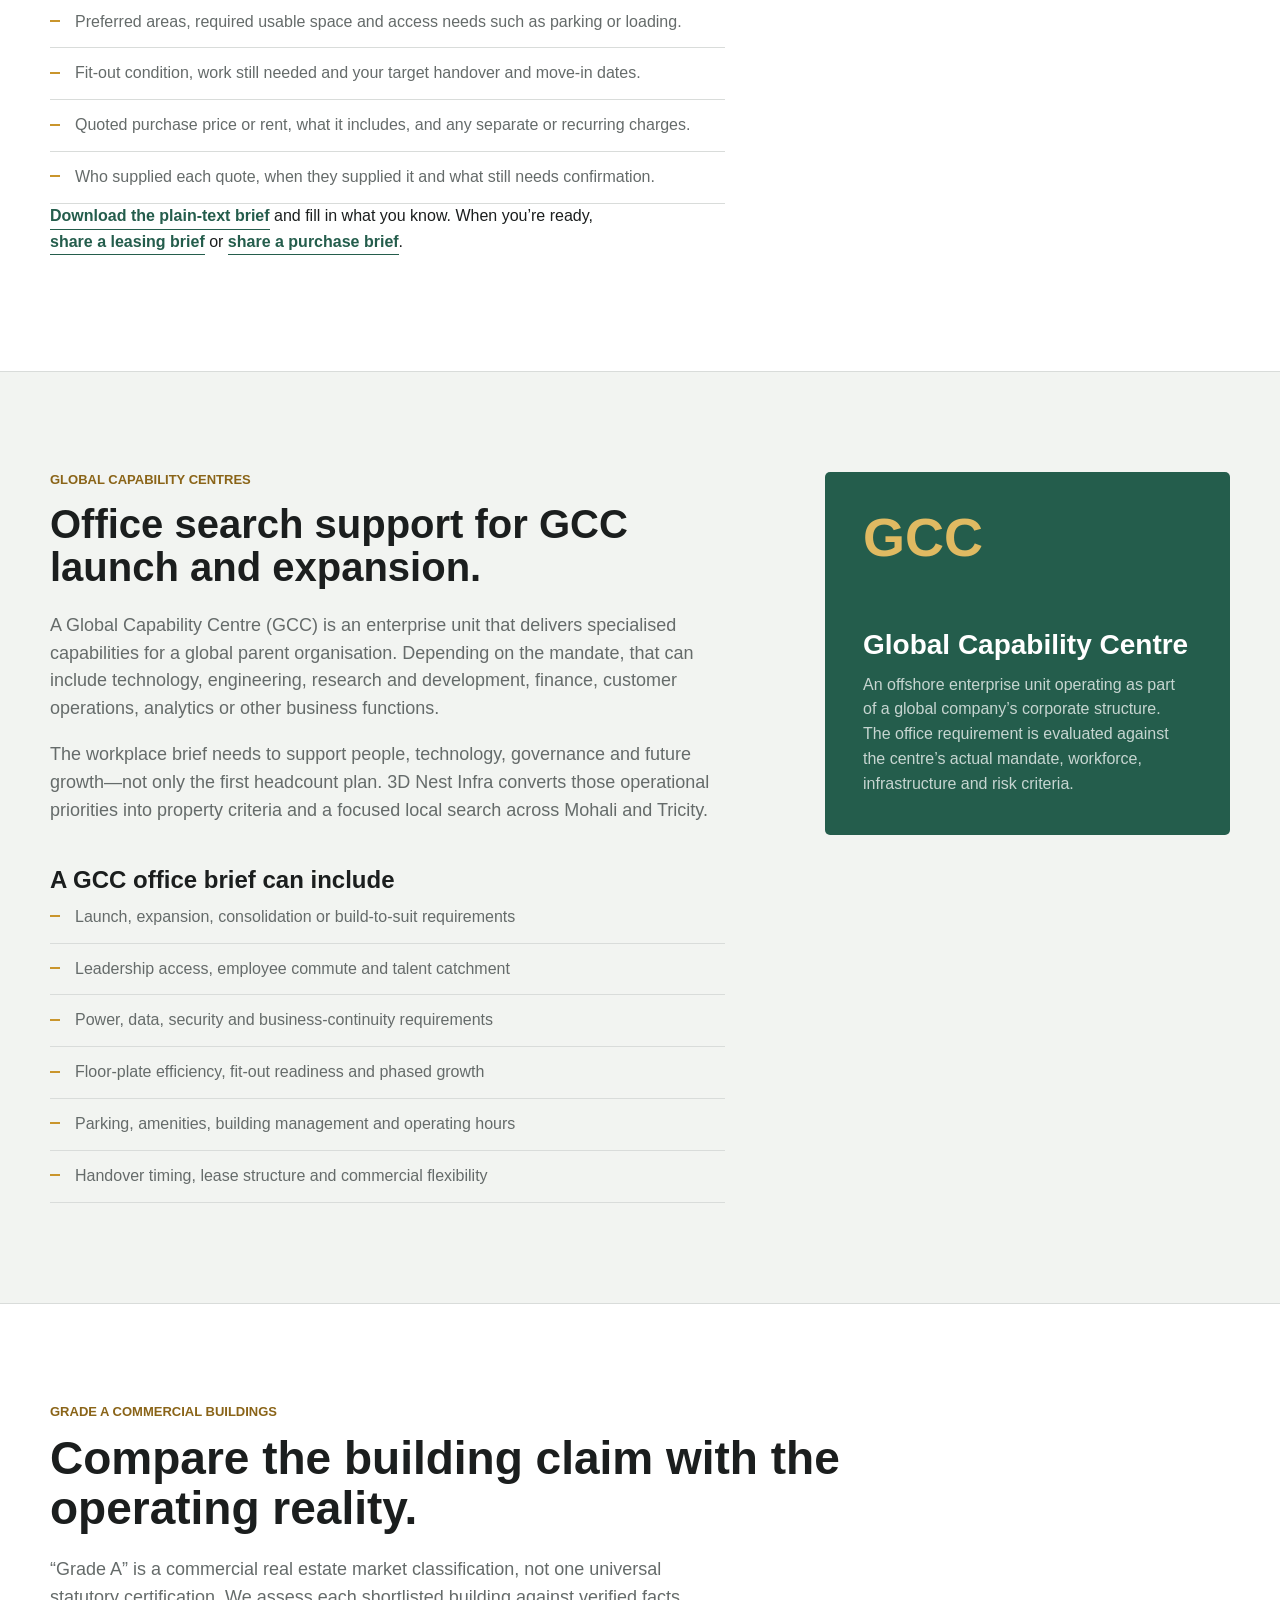
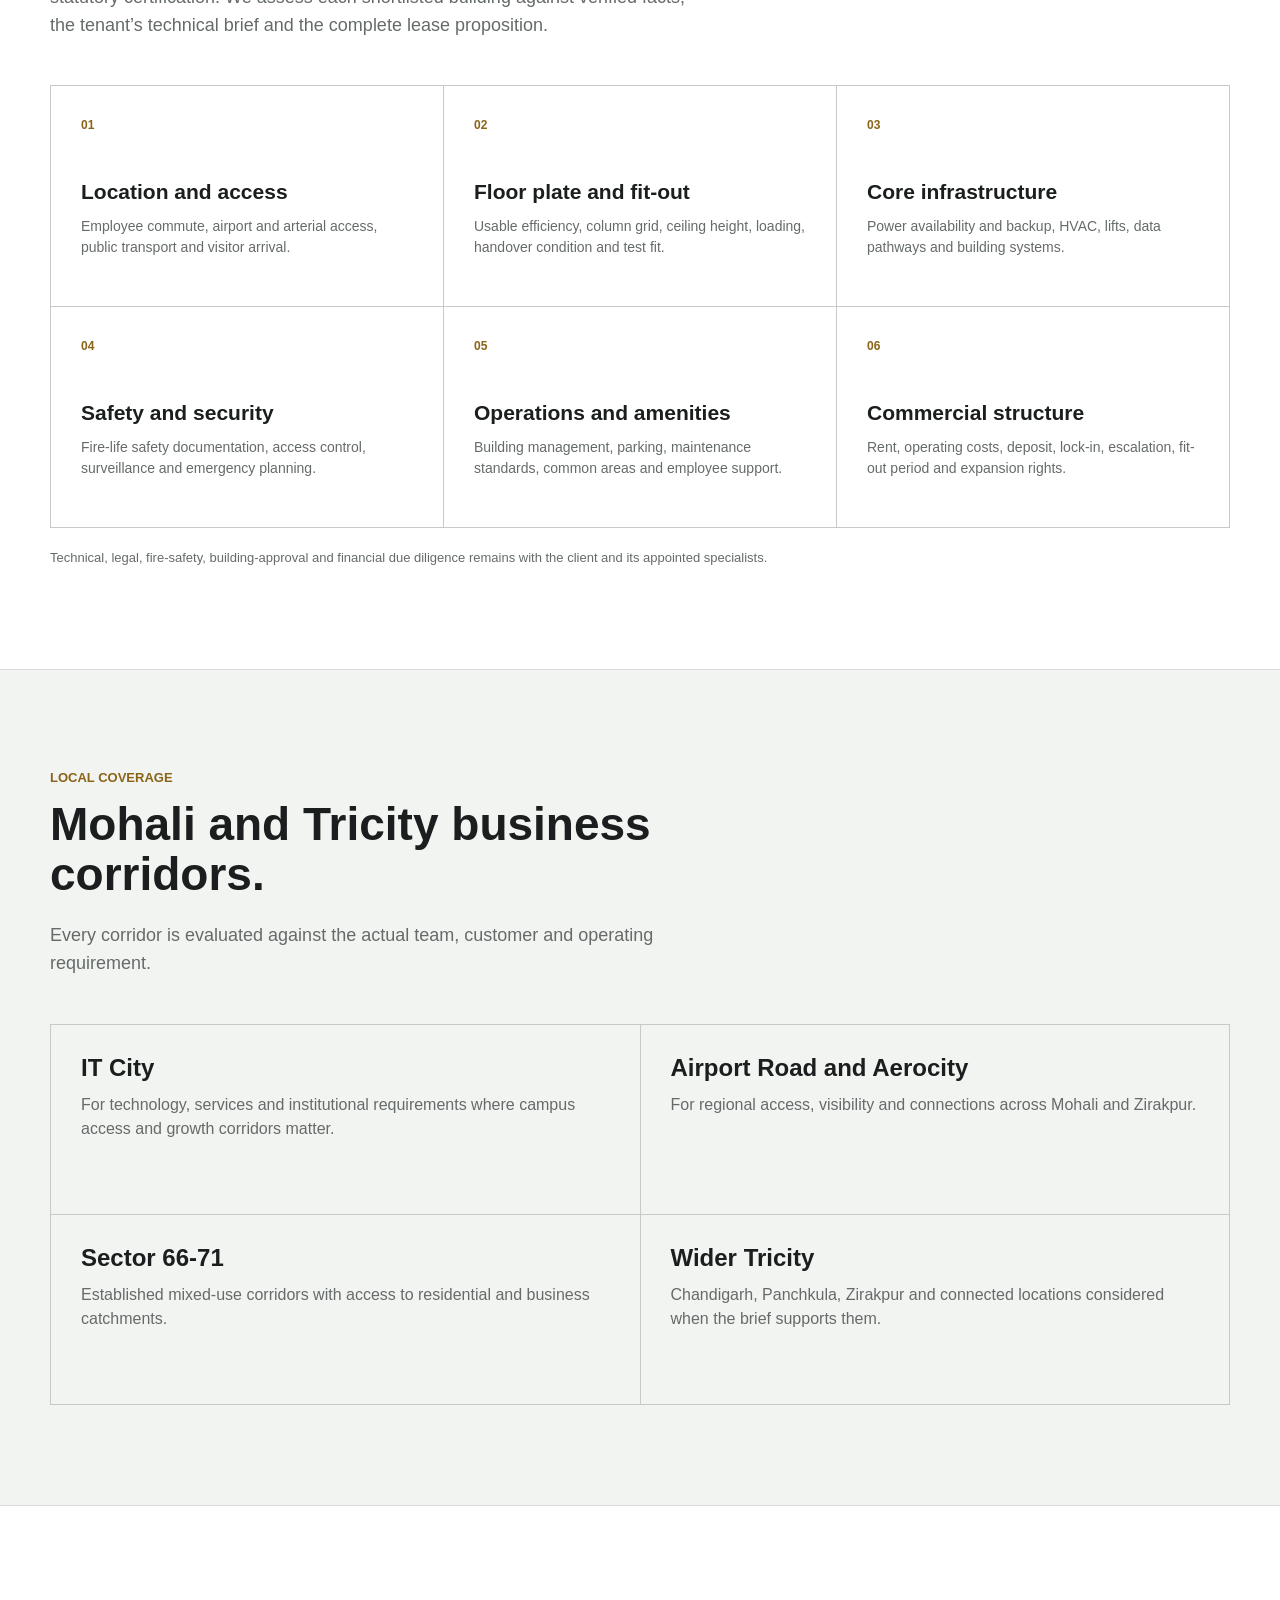
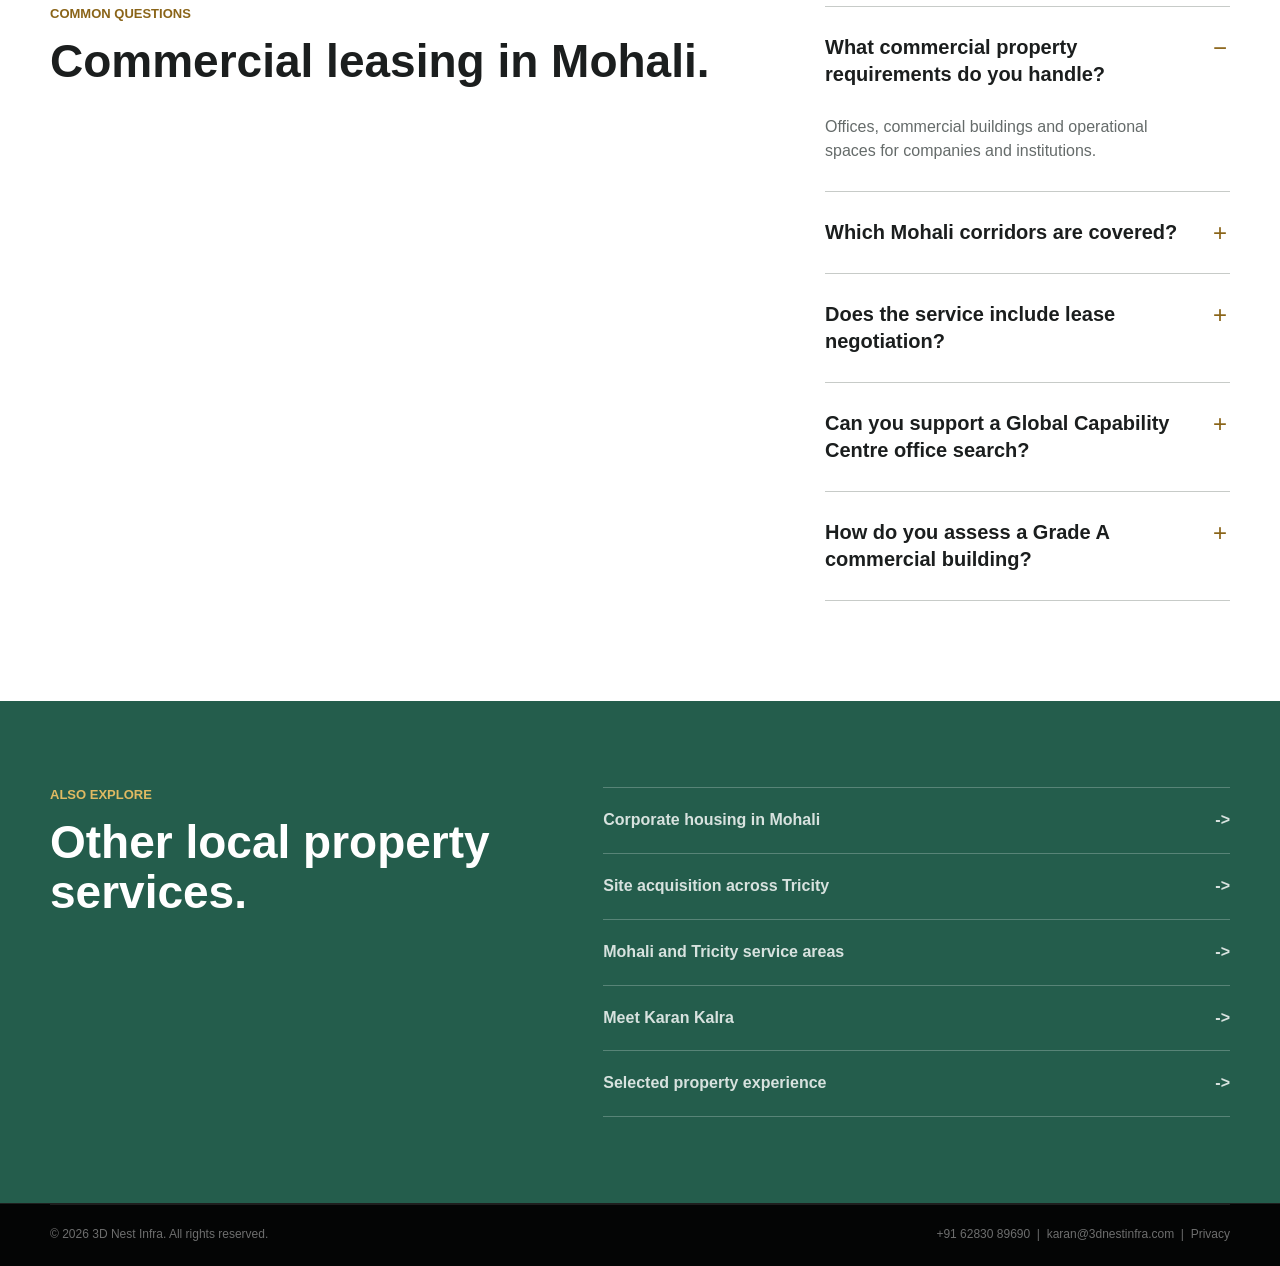
==== commit d51bf8db: "Route office enquiries and improve local buyer visit guidance" ====
--- a/commercial-property-mohali.html
+++ b/commercial-property-mohali.html
@@ -144,7 +144,7 @@
         <a href="property-services-mohali-tricity.html">Service areas</a>
         <a href="index.html#faq">FAQs</a>
       </nav>
-      <a class="header-cta" href="index.html#enquiry">Discuss a requirement</a>
+      <a class="header-cta" href="index.html?requirement=commercial-lease#enquiry">Discuss a requirement</a>
     </header>
 
     <main id="main-content">
@@ -162,7 +162,7 @@
               and Tricity.
             </p>
             <div class="hero-actions">
-              <a class="button button-primary" href="index.html#enquiry">Share your space brief</a>
+              <a class="button button-primary" href="index.html?requirement=commercial-lease#enquiry">Share your space brief</a>
               <a class="button button-secondary" href="tel:+916283089690">Call +91 62830 89690</a>
             </div>
           </div>
@@ -209,9 +209,9 @@
               </ul>
               <p>
                 <a class="text-link" href="assets/commercial-property-search-brief.txt" download>Download the plain-text brief</a>
-                and fill in what you know. Then
-                <a class="text-link" href="index.html#enquiry">share your commercial requirement</a>
-                when you’re ready.
+                and fill in what you know. When you’re ready,
+                <a class="text-link" href="index.html?requirement=commercial-lease#enquiry">share a leasing brief</a>
+                or <a class="text-link" href="index.html?requirement=commercial-purchase#enquiry">share a purchase brief</a>.
               </p>
             </section>
           </article>
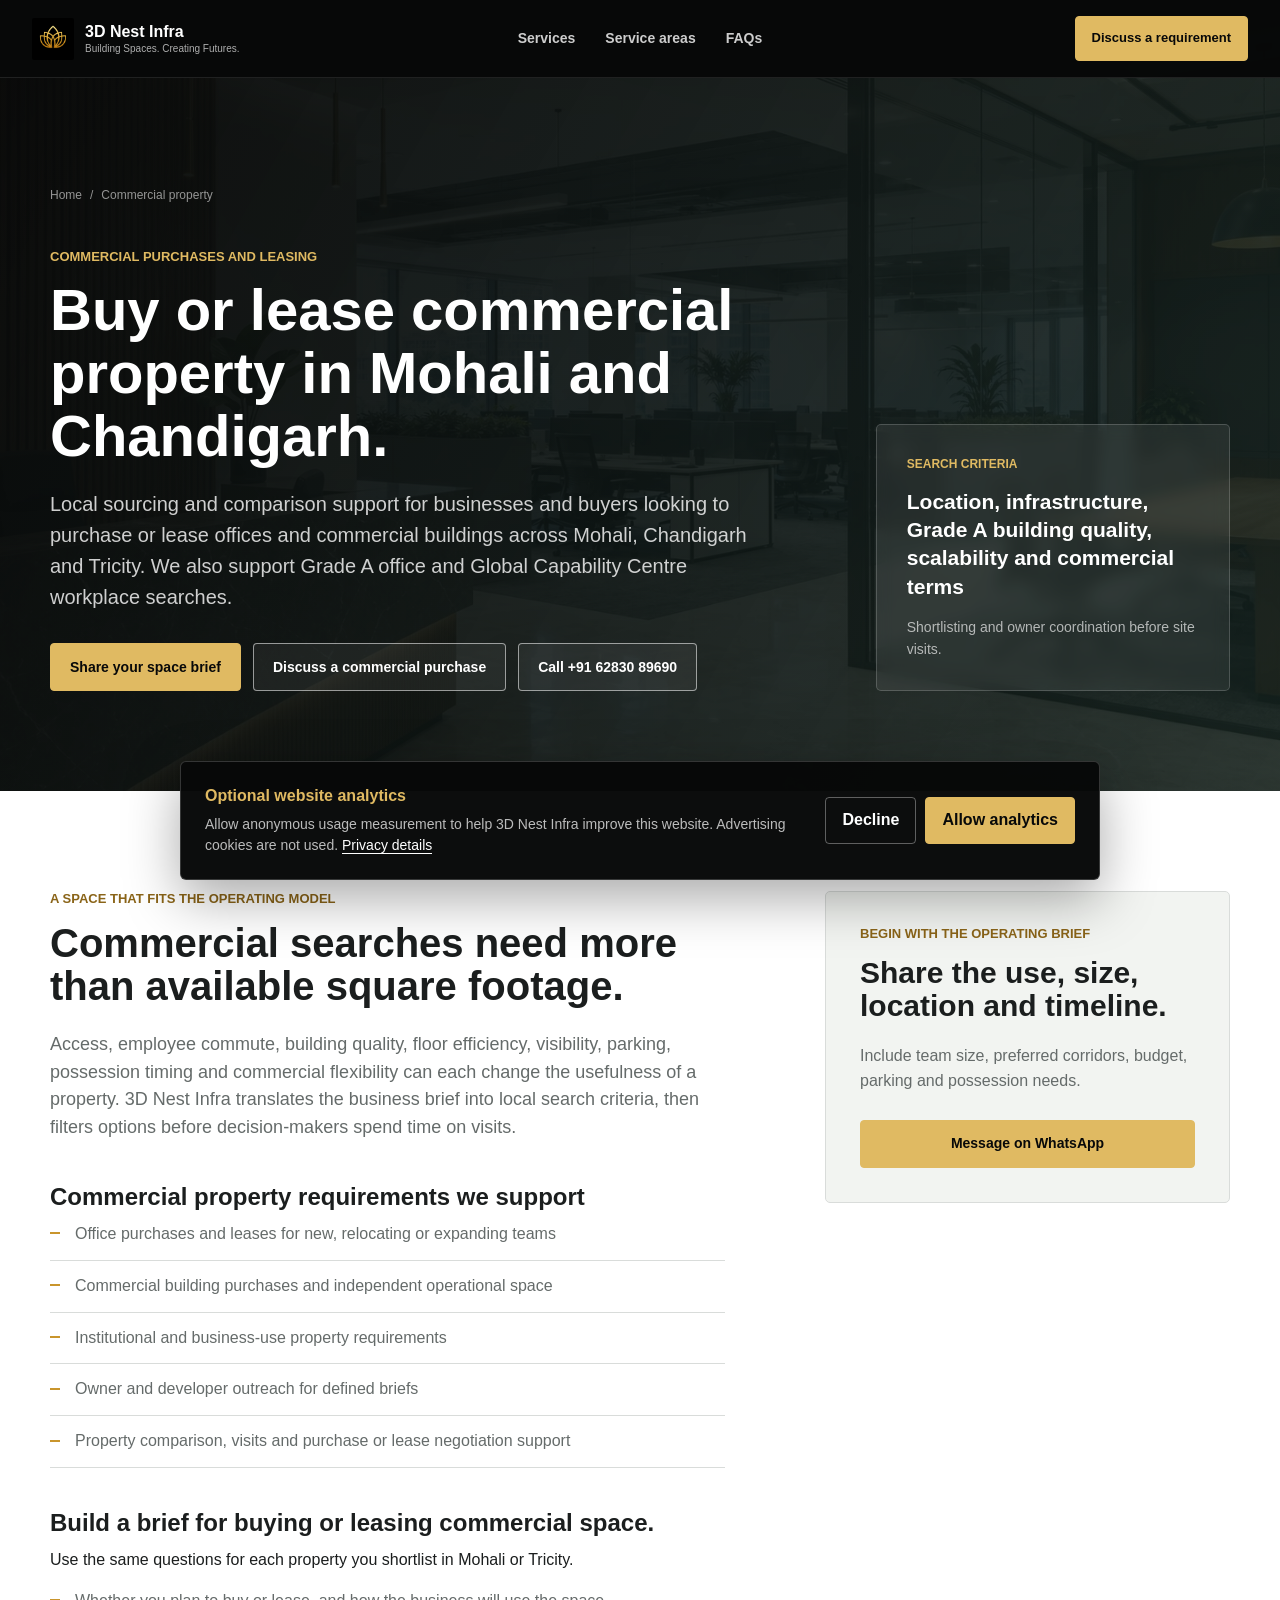
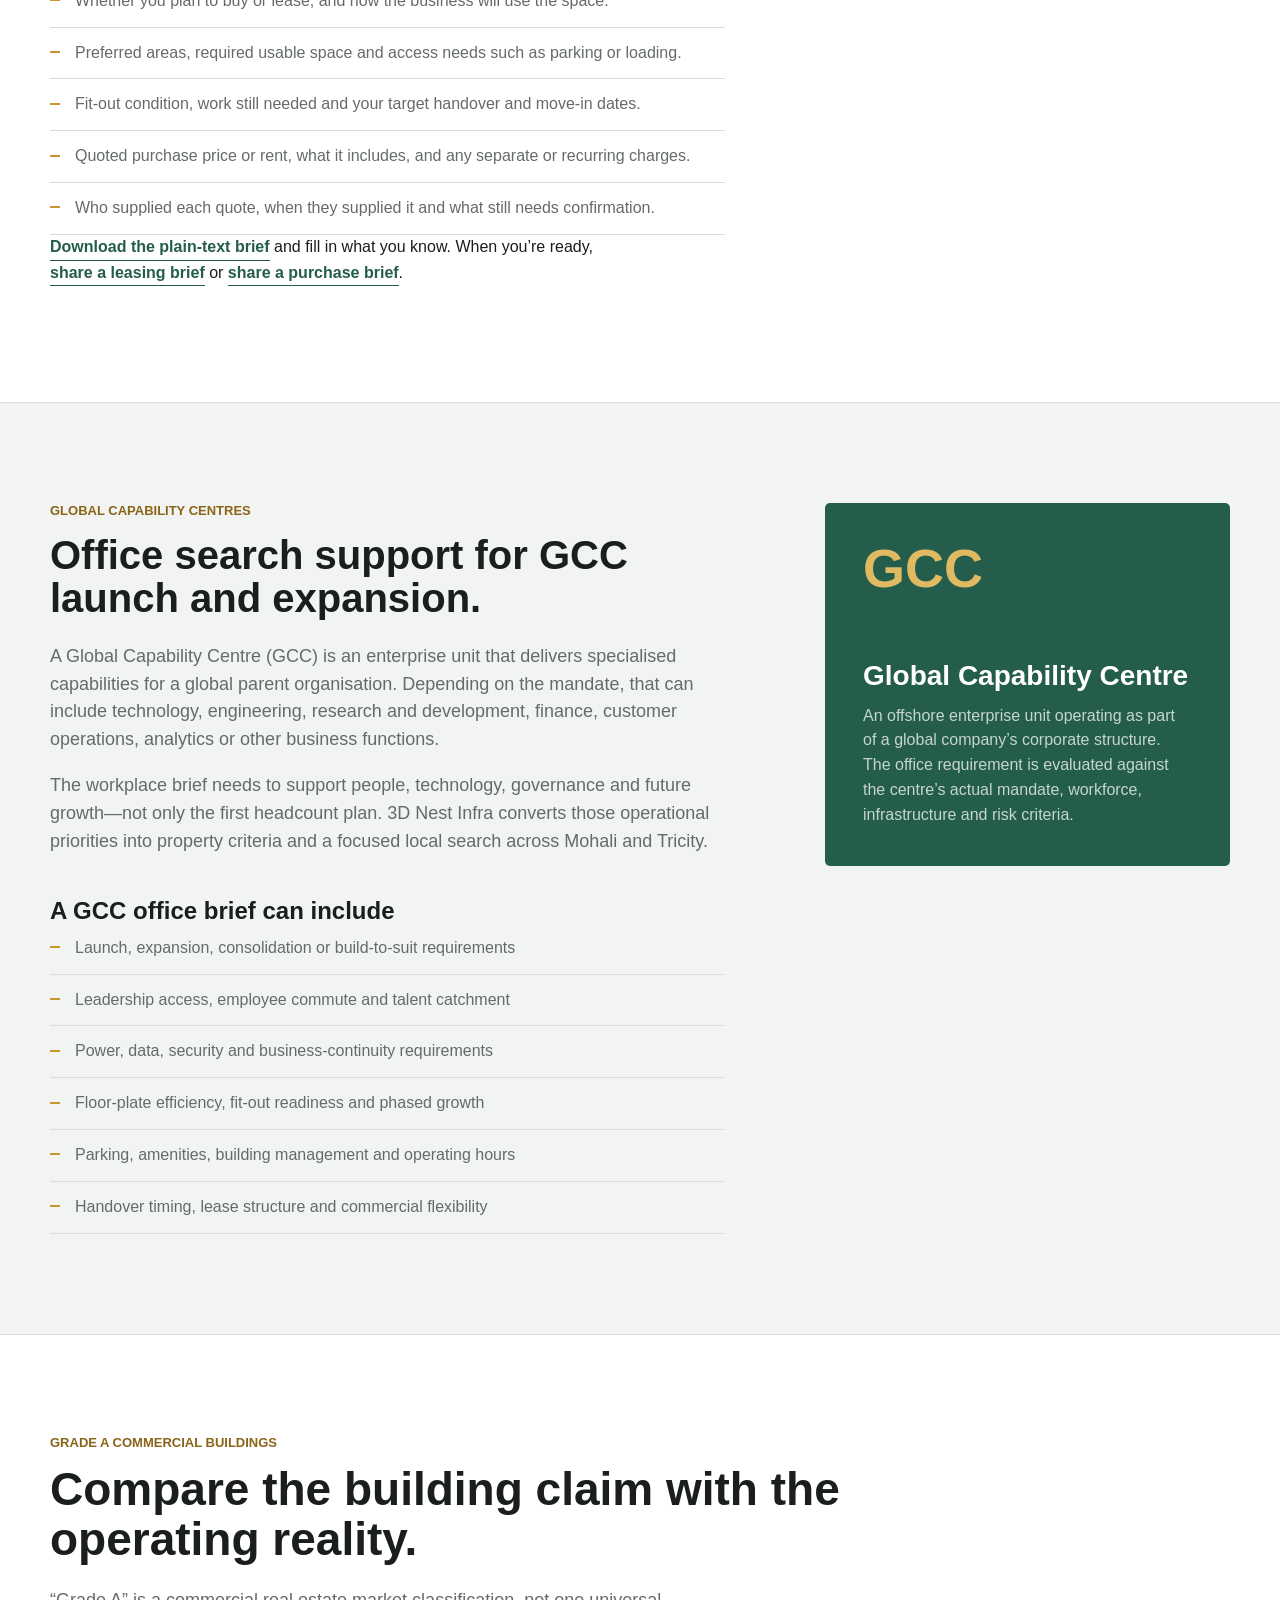
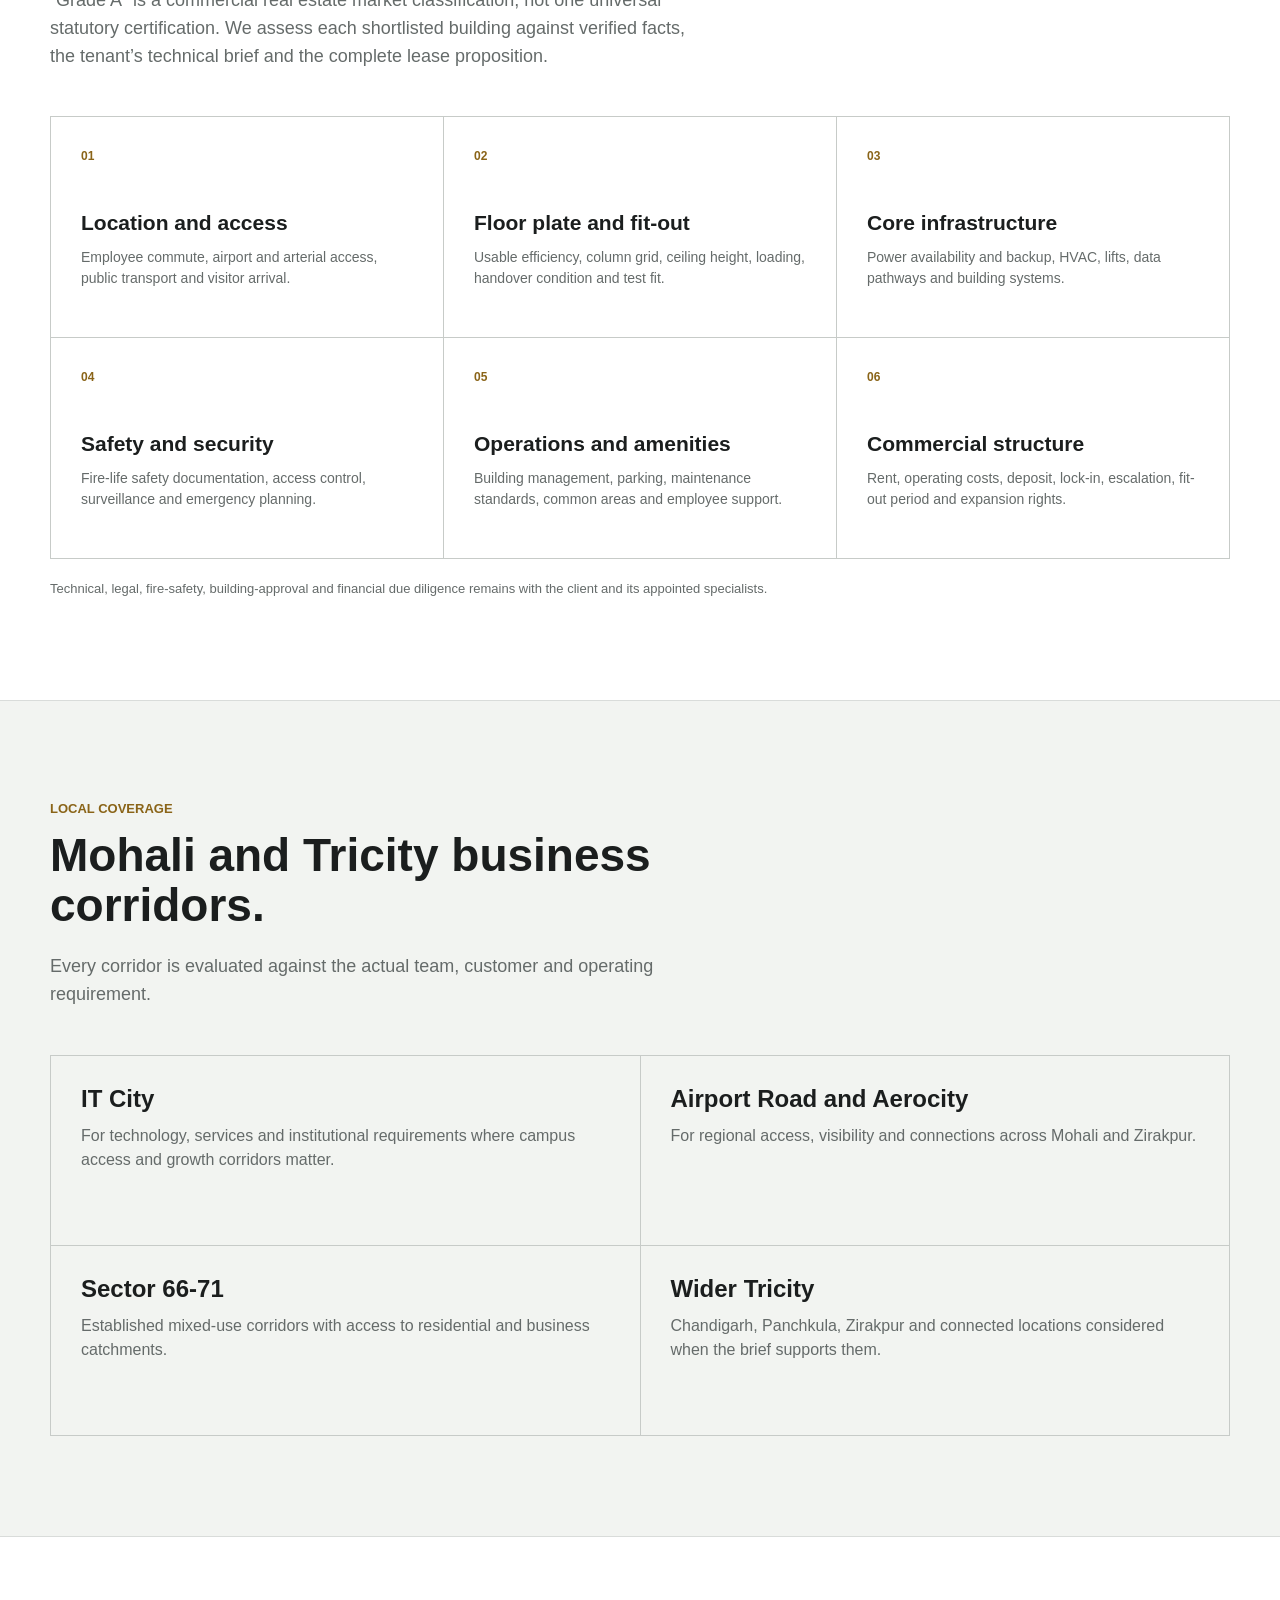
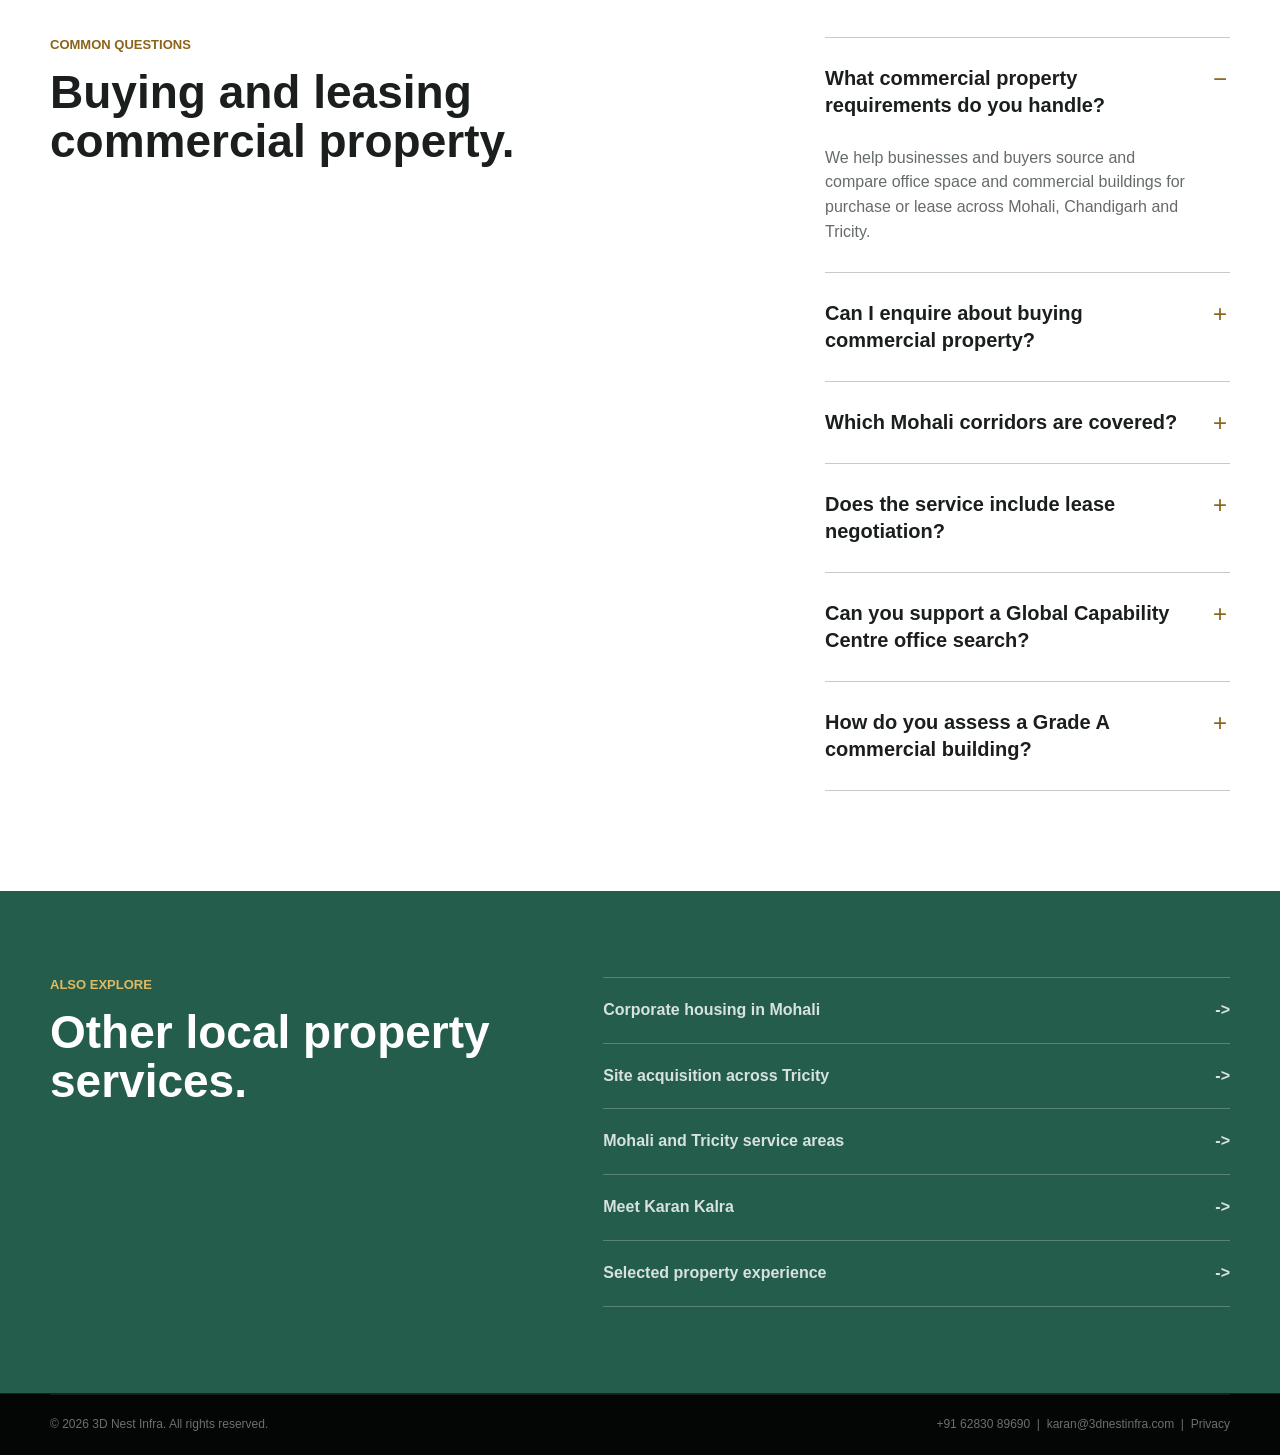
==== commit 257adad9: "Clarify commercial purchases and leasing across Mohali and Chandigarh" ====
--- a/commercial-property-mohali.html
+++ b/commercial-property-mohali.html
@@ -5,7 +5,7 @@
     <meta name="viewport" content="width=device-width, initial-scale=1.0" />
     <meta
       name="description"
-      content="Find Grade A office space and commercial buildings for Global Capability Centres (GCCs) in Mohali and Tricity, with shortlisting and lease support."
+      content="Buy or lease offices and commercial buildings in Mohali, Chandigarh and Tricity. Get shortlisting, site visits, owner coordination and negotiation support."
     />
     <meta
       name="robots"
@@ -15,10 +15,10 @@
     <meta property="og:type" content="website" />
     <meta property="og:locale" content="en_IN" />
     <meta property="og:site_name" content="3D Nest Infra" />
-    <meta property="og:title" content="Grade A Office & GCC Space in Mohali | 3D Nest Infra" />
+    <meta property="og:title" content="Commercial Property in Mohali & Chandigarh | 3D Nest Infra" />
     <meta
       property="og:description"
-      content="Grade A office and GCC workplace search support across Mohali and Tricity."
+      content="Buy or lease offices and commercial buildings in Mohali, Chandigarh and Tricity. Get shortlisting, site visits, owner coordination and negotiation support."
     />
     <meta
       property="og:url"
@@ -51,7 +51,7 @@
       href="https://3dnestinfra.com/commercial-property-mohali.html"
     />
     <link rel="stylesheet" href="styles.css?v=20261107-2" />
-    <title>Grade A Office & GCC Space in Mohali | 3D Nest Infra</title>
+    <title>Commercial Property in Mohali & Chandigarh | 3D Nest Infra</title>
     <script type="application/ld+json">
       {
         "@context": "https://schema.org",
@@ -59,10 +59,10 @@
           {
             "@type": "Service",
             "@id": "https://3dnestinfra.com/commercial-property-mohali.html#service",
-            "name": "Grade A Office and GCC Space Leasing in Mohali",
+            "name": "Commercial Property Purchase and Leasing in Mohali and Chandigarh",
             "url": "https://3dnestinfra.com/commercial-property-mohali.html",
-            "serviceType": "Global Capability Centre office, Grade A office and commercial real estate leasing advisory",
-            "description": "Requirement definition, micro-market screening, Grade A office and GCC workplace shortlisting, owner and developer coordination, visits and commercial negotiation support in Mohali and Tricity.",
+            "serviceType": "Commercial property purchase and leasing assistance, including Grade A offices and Global Capability Centre workplace searches",
+            "description": "Office and commercial building searches for purchase or lease in Mohali, Chandigarh and Tricity, with requirement definition, shortlisting, owner coordination, site visits and negotiation support.",
             "provider": {
               "@type": "Organization",
               "@id": "https://3dnestinfra.com/#organization",
@@ -80,7 +80,7 @@
             ],
             "audience": {
               "@type": "BusinessAudience",
-              "audienceType": "Global Capability Centres, multinational companies, institutions and expanding business teams"
+              "audienceType": "Businesses, commercial property buyers, investors, Global Capability Centres and institutions"
             }
           },
           {
@@ -91,7 +91,15 @@
                 "name": "What commercial property requirements does 3D Nest Infra handle?",
                 "acceptedAnswer": {
                   "@type": "Answer",
-                  "text": "3D Nest Infra supports searches for offices, commercial buildings and operational spaces for companies and institutions."
+                  "text": "We help businesses and buyers source and compare office space and commercial buildings for purchase or lease across Mohali, Chandigarh and Tricity."
+                }
+              },
+              {
+                "@type": "Question",
+                "name": "Can I enquire about buying commercial property?",
+                "acceptedAnswer": {
+                  "@type": "Answer",
+                  "text": "Yes. Share your intended business or investment use, preferred areas, purchase budget and timing. We help source and compare suitable options and coordinate visits and owner discussions."
                 }
               },
               {
@@ -154,15 +162,17 @@
             <nav class="breadcrumbs" aria-label="Breadcrumb">
               <a href="index.html">Home</a><span aria-hidden="true">/</span><span>Commercial property</span>
             </nav>
-            <p class="eyebrow">Office and operational space</p>
-            <h1>Grade A offices and commercial property in Mohali.</h1>
+            <p class="eyebrow">Commercial purchases and leasing</p>
+            <h1>Buy or lease commercial property in Mohali and Chandigarh.</h1>
             <p class="subpage-lead">
-              Local support for Global Capability Centres, companies and institutions
-              evaluating offices, commercial buildings and operational spaces across Mohali
-              and Tricity.
+              Local sourcing and comparison support for businesses and buyers looking to
+              purchase or lease offices and commercial buildings across Mohali, Chandigarh
+              and Tricity. We also support Grade A office and Global Capability Centre
+              workplace searches.
             </p>
             <div class="hero-actions">
               <a class="button button-primary" href="index.html?requirement=commercial-lease#enquiry">Share your space brief</a>
+              <a class="button button-secondary" href="index.html?requirement=commercial-purchase#enquiry">Discuss a commercial purchase</a>
               <a class="button button-secondary" href="tel:+916283089690">Call +91 62830 89690</a>
             </div>
           </div>
@@ -190,11 +200,11 @@
             </p>
             <h3>Commercial property requirements we support</h3>
             <ul class="check-list">
-              <li>Office space for new, relocating or expanding teams</li>
-              <li>Commercial buildings and independent operational space</li>
+              <li>Office purchases and leases for new, relocating or expanding teams</li>
+              <li>Commercial building purchases and independent operational space</li>
               <li>Institutional and business-use property requirements</li>
               <li>Owner and developer outreach for defined briefs</li>
-              <li>Property comparison, visits and lease negotiation support</li>
+              <li>Property comparison, visits and purchase or lease negotiation support</li>
             </ul>
 
             <section id="commercial-search-brief" aria-labelledby="commercial-search-brief-title">
@@ -338,9 +348,10 @@
 
       <section class="content-section faq compact-faq" aria-labelledby="commercial-faq">
         <div class="shell editorial-grid">
-          <div class="section-heading"><p class="eyebrow dark">Common questions</p><h2 id="commercial-faq">Commercial leasing in Mohali.</h2></div>
+          <div class="section-heading"><p class="eyebrow dark">Common questions</p><h2 id="commercial-faq">Buying and leasing commercial property.</h2></div>
           <div class="faq-list">
-            <details open><summary>What commercial property requirements do you handle?</summary><p>Offices, commercial buildings and operational spaces for companies and institutions.</p></details>
+            <details open><summary>What commercial property requirements do you handle?</summary><p>We help businesses and buyers source and compare office space and commercial buildings for purchase or lease across Mohali, Chandigarh and Tricity.</p></details>
+            <details><summary>Can I enquire about buying commercial property?</summary><p>Yes. Share your intended business or investment use, preferred areas, purchase budget and timing. We help source and compare suitable options and coordinate visits and owner discussions.</p></details>
             <details><summary>Which Mohali corridors are covered?</summary><p>IT City, Airport Road, Aerocity, Sector 66-71 and connected business corridors across Mohali and Tricity.</p></details>
             <details><summary>Does the service include lease negotiation?</summary><p>Yes. We support commercial comparison, owner or developer coordination, negotiation and documentation follow-through.</p></details>
             <details><summary>Can you support a Global Capability Centre office search?</summary><p>Yes. We support GCC office launch, expansion and consolidation briefs across Mohali and Tricity, including location, access, infrastructure, security, floor-plate, fit-out and scalability criteria.</p></details>
